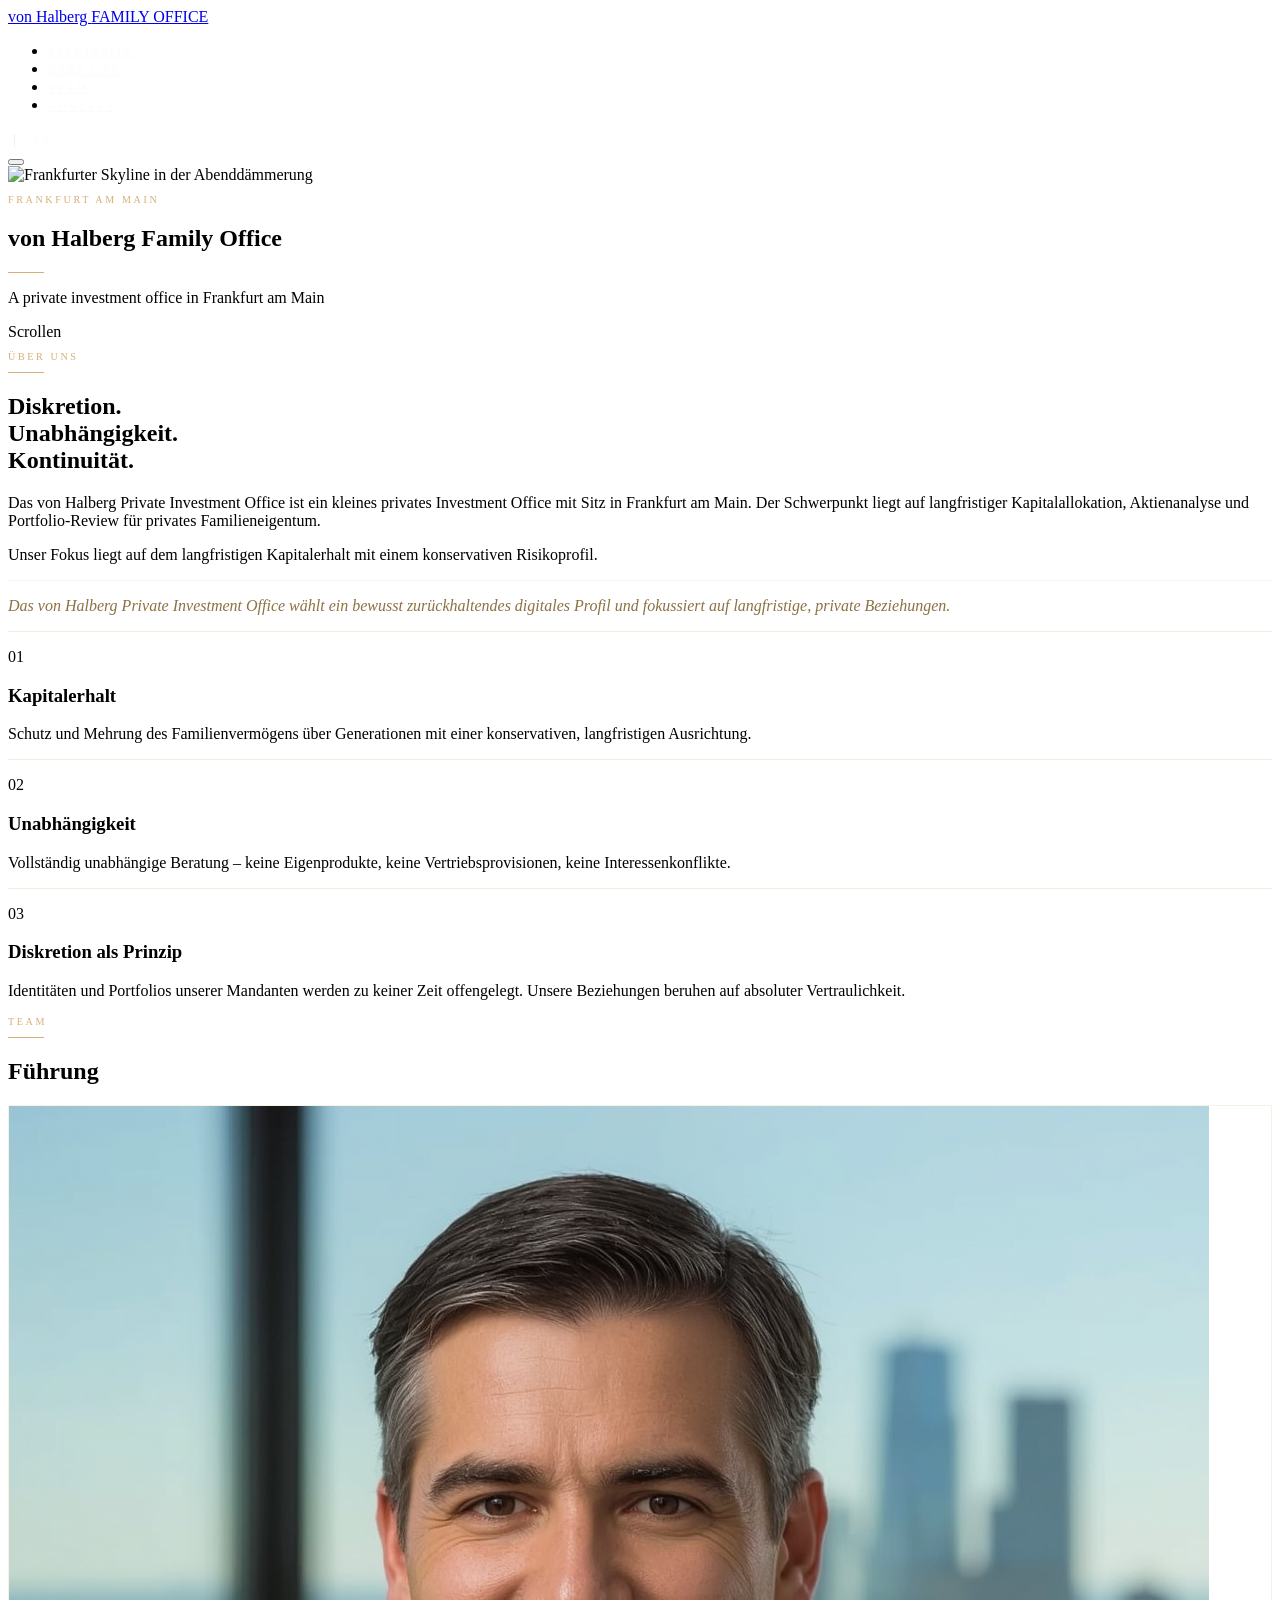
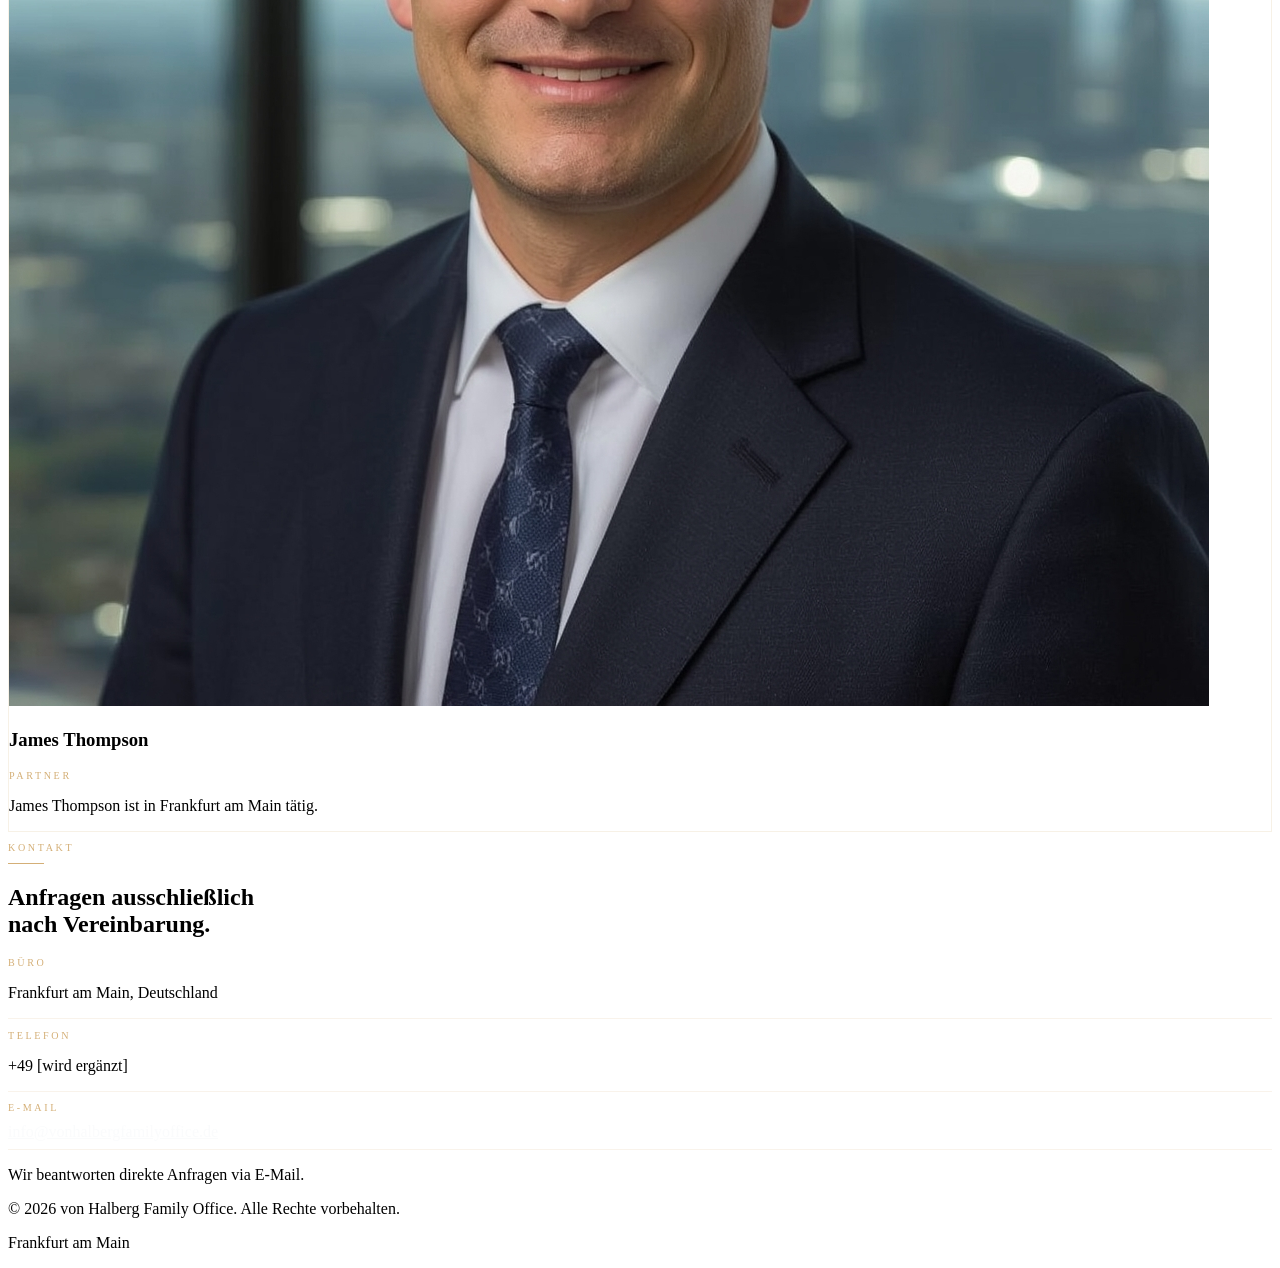
==== index.html @ b44d9f07 "Refine homepage messaging to a minimal presence style" ====
<!DOCTYPE html>
<html lang="de">
<head>
  <meta charset="UTF-8" />
  <meta name="viewport" content="width=device-width, initial-scale=1.0" />
  <title>von Halberg Family Office | Private Investment Office – Frankfurt am Main</title>
  <meta name="description" content="The von Halberg Private Investment Office is a small private investment office based in Frankfurt am Main." />
  <meta name="robots" content="index, follow" />
  <link rel="icon" type="image/png" sizes="300x300" href="favicon.png" />
  <link rel="icon" type="image/svg+xml" href="favicon.svg" />
  <link rel="shortcut icon" href="favicon.png" />
  <script src="https://cdn.tailwindcss.com"></script>
  <script>
    tailwind.config = {
      theme: {
        extend: {
          colors: {
            navy:        '#0A2533',
            'navy-mid':  '#0e3044',
            gold:        '#D4AF77',
            'gold-dim':  '#9a7d4a',
            'grey-bg':   '#F8F9FA',
            'grey-mid':  '#E9ECEF',
            'grey-text': '#6C757D',
          },
          fontFamily: {
            sans: ['Inter', 'system-ui', '-apple-system', 'BlinkMacSystemFont', '"Segoe UI"', 'sans-serif'],
          },
        }
      }
    }
  </script>
  <link rel="preconnect" href="https://fonts.googleapis.com" />
  <link rel="preconnect" href="https://fonts.gstatic.com" crossorigin />
  <link href="https://fonts.googleapis.com/css2?family=Inter:wght@300;400;500;600&display=swap" rel="stylesheet" />

  <style>
    html { scroll-behavior: smooth; }
    *, *::before, *::after { box-sizing: border-box; }
    body { -webkit-font-smoothing: antialiased; -moz-osx-font-smoothing: grayscale; }

    /* ── Navbar ────────────────────────────────────── */
    #navbar {
      transition: background 0.45s ease, box-shadow 0.45s ease;
      will-change: background;
    }
    #navbar.is-scrolled {
      background: rgba(10, 37, 51, 0.90) !important;
      backdrop-filter: blur(14px);
      -webkit-backdrop-filter: blur(14px);
      box-shadow: 0 1px 0 rgba(212, 175, 119, 0.14);
    }

    /* ── Nav links ─────────────────────────────────── */
    .nav-link {
      position: relative;
      color: rgba(248, 249, 250, 0.65);
      font-size: 0.69rem;
      letter-spacing: 0.2em;
      text-transform: uppercase;
      font-weight: 400;
      transition: color 0.25s;
    }
    .nav-link::after {
      content: '';
      position: absolute;
      left: 0; bottom: -4px;
      width: 0; height: 1px;
      background: #D4AF77;
      transition: width 0.3s ease;
    }
    .nav-link:hover        { color: #D4AF77; }
    .nav-link:hover::after { width: 100%; }

    /* ── Language toggle ───────────────────────────── */
    #lang-btn {
      font-size: 0.63rem;
      letter-spacing: 0.22em;
      text-transform: uppercase;
      color: rgba(248, 249, 250, 0.40);
      font-weight: 400;
      border-left: 1px solid rgba(212, 175, 119, 0.20);
      padding-left: 1.1rem;
      margin-left: 0.4rem;
      background: none;
      border-top: none;
      border-right: none;
      border-bottom: none;
      cursor: pointer;
      transition: color 0.25s;
    }
    #lang-btn:hover { color: #D4AF77; }

    /* ── Hero overlay ──────────────────────────────── */
    .hero-overlay {
      background: linear-gradient(
        to bottom,
        rgba(10, 37, 51, 0.68)  0%,
        rgba(10, 37, 51, 0.50) 45%,
        rgba(10, 37, 51, 0.82) 100%
      );
    }

    /* ── Gold rule ─────────────────────────────────── */
    .g-rule {
      width: 36px;
      height: 1px;
      background: #D4AF77;
    }

    /* ── Section eyebrow ───────────────────────────── */
    .eyebrow {
      font-size: 0.63rem;
      letter-spacing: 0.26em;
      text-transform: uppercase;
      color: #D4AF77;
      font-weight: 500;
    }

    /* ── Pillar cards ──────────────────────────────── */
    .pillar {
      border-top: 1px solid rgba(212, 175, 119, 0.25);
      transition: border-color 0.3s;
    }
    .pillar:hover { border-color: rgba(212, 175, 119, 0.65); }

    /* ── Divider ───────────────────────────────────── */
    .g-divider {
      border: none;
      border-top: 1px solid rgba(212, 175, 119, 0.15);
    }

    /* ── Team card ─────────────────────────────────── */
    .team-card {
      border: 1px solid rgba(212, 175, 119, 0.18);
      transition: border-color 0.35s;
    }
    .team-card:hover { border-color: rgba(212, 175, 119, 0.45); }

    /* ── Contact links ─────────────────────────────── */
    .c-link {
      color: rgba(248, 249, 250, 0.65);
      transition: color 0.25s;
    }
    .c-link:hover { color: #D4AF77; }

    /* ── Mobile menu ───────────────────────────────── */
    #mob-menu {
      max-height: 0;
      overflow: hidden;
      opacity: 0;
      transition: max-height 0.35s ease, opacity 0.35s ease;
    }
    #mob-menu.is-open {
      max-height: 320px;
      opacity: 1;
    }

    /* ── Scroll fade-in ────────────────────────────── */
    .reveal {
      opacity: 0;
      transform: translateY(20px);
      transition: opacity 0.7s ease, transform 0.7s ease;
    }
    .reveal.visible {
      opacity: 1;
      transform: translateY(0);
    }
    .reveal-d1 { transition-delay: 0.10s; }
    .reveal-d2 { transition-delay: 0.22s; }
    .reveal-d3 { transition-delay: 0.34s; }
  </style>
</head>

<body class="bg-grey-bg text-navy font-sans">

  <!-- ══════════════════════════════════════════════════════
       STICKY NAVBAR
  ═══════════════════════════════════════════════════════ -->
  <nav id="navbar" class="fixed inset-x-0 top-0 z-50 bg-transparent">
    <div class="max-w-6xl mx-auto px-6 lg:px-10">
      <div class="flex items-center justify-between h-16 lg:h-[4.5rem]">

        <!-- Wordmark -->
        <a href="#home" class="group flex flex-col leading-none select-none">
          <span class="text-white font-light tracking-[0.2em] text-[0.9rem] lg:text-[1rem] transition-opacity group-hover:opacity-75">
            von Halberg
          </span>
          <span class="text-gold font-light tracking-[0.26em] text-[0.58rem] mt-0.5 transition-opacity group-hover:opacity-75">
            FAMILY OFFICE
          </span>
        </a>

        <!-- Desktop links + lang toggle -->
        <div class="hidden md:flex items-center gap-9">
          <ul class="flex items-center gap-9">
            <li><a href="#home"    class="nav-link" data-i18n="nav.home">Startseite</a></li>
            <li><a href="#about"   class="nav-link" data-i18n="nav.about">Über uns</a></li>
            <li><a href="#team"    class="nav-link" data-i18n="nav.team">Team</a></li>
            <li><a href="#contact" class="nav-link" data-i18n="nav.contact">Kontakt</a></li>
          </ul>
          <button id="lang-btn" aria-label="Switch language">EN</button>
        </div>

        <!-- Hamburger -->
        <button id="mob-toggle" aria-label="Menü öffnen"
          class="md:hidden p-2 flex flex-col gap-[5px] group">
          <span id="hb1" class="block w-[18px] h-px bg-white/70 transition-all group-hover:bg-gold"></span>
          <span id="hb2" class="block w-[18px] h-px bg-white/70 transition-all group-hover:bg-gold"></span>
          <span id="hb3" class="block w-[12px] h-px bg-white/70 transition-all group-hover:bg-gold"></span>
        </button>

      </div>
    </div>

    <!-- Mobile dropdown -->
    <div id="mob-menu" class="md:hidden bg-navy border-t border-white/5">
      <ul class="px-6 py-5 space-y-5">
        <li><a href="#home"    class="nav-link block" data-i18n="nav.home"    onclick="closeMob()">Startseite</a></li>
        <li><a href="#about"   class="nav-link block" data-i18n="nav.about"   onclick="closeMob()">Über uns</a></li>
        <li><a href="#team"    class="nav-link block" data-i18n="nav.team"    onclick="closeMob()">Team</a></li>
        <li><a href="#contact" class="nav-link block" data-i18n="nav.contact" onclick="closeMob()">Kontakt</a></li>
      </ul>
      <div class="px-6 pb-5 border-t border-white/5 pt-4">
        <button id="lang-btn-mob" class="text-white/35 text-[0.63rem] tracking-[0.22em] uppercase bg-none border-none cursor-pointer hover:text-gold transition-colors">EN</button>
      </div>
    </div>
  </nav>


  <!-- ══════════════════════════════════════════════════════
       HERO
  ═══════════════════════════════════════════════════════ -->
  <section id="home" class="relative min-h-screen flex flex-col justify-end pb-24 lg:pb-36 overflow-hidden">

    <!-- Frankfurt skyline at dusk -->
    <div class="absolute inset-0 bg-navy">
      <img
        src="https://images.unsplash.com/photo-1534430480872-3498386e7856?auto=format&fit=crop&w=1920&q=80"
        data-i18n-alt="alt.hero"
        alt="Frankfurter Skyline in der Abenddämmerung"
        class="w-full h-full object-cover opacity-[0.42]"
        loading="eager"
        decoding="async"
      />
    </div>
    <div class="absolute inset-0 hero-overlay"></div>

    <!-- Content -->
    <div class="relative z-10 max-w-6xl mx-auto px-6 lg:px-10 w-full">
      <div class="reveal max-w-xl">

        <p class="eyebrow mb-7">Frankfurt am Main</p>

        <h1 class="font-light leading-[1.15] mb-7 text-white">
          <span class="block text-[2.2rem] sm:text-[2.8rem] lg:text-[3.4rem] tracking-[0.04em]">von Halberg</span>
          <span class="block text-[2.2rem] sm:text-[2.8rem] lg:text-[3.4rem] tracking-[0.04em] text-gold">Family Office</span>
        </h1>

        <div class="g-rule mb-7"></div>

        <p class="text-white/65 font-light text-[0.9rem] sm:text-base tracking-wide leading-relaxed mb-12 max-w-sm"
           data-i18n="hero.tagline">
          A private investment office in Frankfurt am Main
        </p>

      </div>
    </div>

    <!-- Scroll indicator -->
    <div class="absolute bottom-8 left-1/2 -translate-x-1/2 z-10 flex flex-col items-center gap-2 opacity-30 pointer-events-none">
      <span class="text-white text-[0.55rem] tracking-[0.28em] uppercase"
            data-i18n="hero.scroll">Scrollen</span>
      <div class="w-px h-8 bg-white/50"></div>
    </div>

  </section>


  <!-- ══════════════════════════════════════════════════════
       ABOUT
  ═══════════════════════════════════════════════════════ -->
  <section id="about" class="bg-grey-bg py-24 lg:py-36">
    <div class="max-w-6xl mx-auto px-6 lg:px-10">

      <!-- Heading row -->
      <div class="grid lg:grid-cols-12 gap-12 lg:gap-20 items-start mb-20 lg:mb-28">

        <div class="lg:col-span-4 reveal">
          <p class="eyebrow mb-5" data-i18n="about.eyebrow">Über uns</p>
          <div class="g-rule mb-6"></div>
          <h2 class="text-navy font-light text-[1.6rem] lg:text-[2rem] leading-snug tracking-wide"
              data-i18n-html="about.headline">
            Diskretion.<br />Unabhängigkeit.<br />Kontinuität.
          </h2>
        </div>

        <div class="lg:col-span-8 reveal space-y-6 reveal-d1">

          <p class="text-navy/70 font-light text-[0.975rem] lg:text-[1.05rem] leading-[1.85]"
             data-i18n="about.p1">
            Das von Halberg Private Investment Office ist ein kleines privates Investment Office mit Sitz in Frankfurt am Main. Der Schwerpunkt liegt auf langfristiger Kapitalallokation, Aktienanalyse und Portfolio-Review für privates Familieneigentum.
          </p>

          <p class="text-navy/70 font-light text-[0.975rem] lg:text-[1.05rem] leading-[1.85]"
             data-i18n="about.p2">
            Unser Fokus liegt auf dem langfristigen Kapitalerhalt mit einem konservativen Risikoprofil.
          </p>

          <hr class="g-divider" />

          <p class="text-navy/70 font-light text-[0.975rem] lg:text-[1.05rem] leading-[1.85]">
            <em data-i18n="about.p3.italic"
                style="color:#8c7143; font-style: italic; font-weight: 300;">Das von Halberg Private Investment Office wählt ein bewusst zurückhaltendes digitales Profil und fokussiert auf langfristige, private Beziehungen.</em><span class="text-navy/70" data-i18n="about.p3.rest"></span>
          </p>

        </div>
      </div>

      <!-- Pillar grid -->
      <div class="grid sm:grid-cols-3 divide-y sm:divide-y-0 sm:divide-x divide-grey-mid border border-grey-mid rounded overflow-hidden">

        <div class="pillar bg-white px-8 py-10 reveal">
          <p class="text-gold text-[0.58rem] tracking-[0.28em] uppercase mb-3">01</p>
          <h3 class="text-navy font-light text-[1.05rem] tracking-wide mb-3"
              data-i18n="about.pillar1.title">Kapitalerhalt</h3>
          <p class="text-grey-text font-light text-[0.85rem] leading-relaxed"
             data-i18n="about.pillar1.body">
            Schutz und Mehrung des Familienvermögens über Generationen mit einer konservativen, langfristigen Ausrichtung.
          </p>
        </div>

        <div class="pillar bg-white px-8 py-10 reveal reveal-d1">
          <p class="text-gold text-[0.58rem] tracking-[0.28em] uppercase mb-3">02</p>
          <h3 class="text-navy font-light text-[1.05rem] tracking-wide mb-3"
              data-i18n="about.pillar2.title">Unabhängigkeit</h3>
          <p class="text-grey-text font-light text-[0.85rem] leading-relaxed"
             data-i18n="about.pillar2.body">
            Vollständig unabhängige Beratung – keine Eigenprodukte, keine Vertriebsprovisionen, keine Interessenkonflikte.
          </p>
        </div>

        <div class="pillar bg-white px-8 py-10 reveal reveal-d2">
          <p class="text-gold text-[0.58rem] tracking-[0.28em] uppercase mb-3">03</p>
          <h3 class="text-navy font-light text-[1.05rem] tracking-wide mb-3"
              data-i18n="about.pillar3.title">Diskretion als Prinzip</h3>
          <p class="text-grey-text font-light text-[0.85rem] leading-relaxed"
             data-i18n="about.pillar3.body">
            Identitäten und Portfolios unserer Mandanten werden zu keiner Zeit offengelegt. Unsere Beziehungen beruhen auf absoluter Vertraulichkeit.
          </p>
        </div>

      </div>

    </div>
  </section>


  <!-- ══════════════════════════════════════════════════════
       TEAM
  ═══════════════════════════════════════════════════════ -->
  <section id="team" class="bg-navy py-24 lg:py-36">
    <div class="max-w-6xl mx-auto px-6 lg:px-10">

      <div class="mb-14 reveal">
        <p class="eyebrow mb-5" data-i18n="team.eyebrow">Team</p>
        <div class="g-rule mb-6"></div>
        <h2 class="text-white font-light text-[1.6rem] lg:text-[2rem] tracking-wide leading-snug"
            data-i18n="team.heading">
          Führung
        </h2>
      </div>

      <!-- Card -->
      <div class="reveal reveal-d1 max-w-2xl">
        <div class="team-card rounded p-8 lg:p-10 relative overflow-hidden">

          <!-- Subtle accent -->
          <div class="absolute -top-8 -right-8 w-36 h-36 rounded-full bg-gold/[0.04] pointer-events-none"></div>

          <div class="flex items-start gap-6">

            <!-- Headshot -->
            <div class="flex-shrink-0 w-[4.5rem] h-[4.5rem] rounded-full overflow-hidden border border-gold/30 hover:border-gold/60 transition-colors duration-300">
              <img src="james-thompson.jpg"
                   data-i18n-alt="alt.jt"
                   alt="James Thompson"
                   class="w-full h-full object-cover object-top" />
            </div>

            <div>
              <h3 class="text-white font-light text-[1.15rem] tracking-wide mb-1">James Thompson</h3>
              <p class="eyebrow mb-5" data-i18n="team.jt.title">Partner</p>
              <p class="text-white/55 font-light text-[0.875rem] leading-relaxed max-w-md"
                 data-i18n="team.jt.bio">
                James Thompson ist in Frankfurt am Main tätig.
              </p>
            </div>

          </div>

        </div>
      </div>

    </div>
  </section>


  <!-- ══════════════════════════════════════════════════════
       CONTACT
  ═══════════════════════════════════════════════════════ -->
  <section id="contact" class="bg-grey-bg py-24 lg:py-36">
    <div class="max-w-6xl mx-auto px-6 lg:px-10">

      <div class="grid lg:grid-cols-12 gap-12 lg:gap-20 items-start">

        <!-- Left -->
        <div class="lg:col-span-4 reveal">
          <p class="eyebrow mb-5" data-i18n="contact.eyebrow">Kontakt</p>
          <div class="g-rule mb-6"></div>
          <h2 class="text-navy font-light text-[1.6rem] lg:text-[2rem] tracking-wide leading-snug max-w-[16rem]"
              data-i18n-html="contact.heading">
            Anfragen ausschließlich<br />nach Vereinbarung.
          </h2>
        </div>

        <!-- Right -->
        <div class="lg:col-span-8 reveal reveal-d1 space-y-9">

          <div>
            <p class="eyebrow mb-2" data-i18n="contact.office.label">Büro</p>
            <p class="text-navy font-light text-[0.95rem]"
               data-i18n="contact.office.value">Frankfurt am Main, Deutschland</p>
          </div>

          <hr class="g-divider" />

          <div>
            <p class="eyebrow mb-2" data-i18n="contact.tel.label">Telefon</p>
            <p class="text-navy/40 font-light text-[0.95rem] italic"
               data-i18n="contact.tel.value">+49 [wird ergänzt]</p>
          </div>

          <hr class="g-divider" />

          <div>
            <p class="eyebrow mb-2" data-i18n="contact.email.label">E-Mail</p>
            <a href="mailto:info@vonhalbergfamilyoffice.de"
               class="c-link font-light text-[0.95rem] inline-block text-white/70">
              info@vonhalbergfamilyoffice.de
            </a>
          </div>

          <hr class="g-divider" />

          <p class="text-grey-text font-light text-[0.85rem] leading-relaxed max-w-md"
             data-i18n="contact.disclaimer">
            Wir beantworten direkte Anfragen via E-Mail.
          </p>

        </div>
      </div>

    </div>
  </section>


  <!-- ══════════════════════════════════════════════════════
       FOOTER
  ═══════════════════════════════════════════════════════ -->
  <footer class="bg-navy border-t border-white/[0.06] py-8">
    <div class="max-w-6xl mx-auto px-6 lg:px-10 flex flex-col sm:flex-row items-center justify-between gap-3">

      <p class="text-white/25 font-light text-[0.7rem] tracking-widest"
         data-i18n="footer.copy">
        &copy; 2026 von Halberg Family Office. Alle Rechte vorbehalten.
      </p>

      <p class="text-gold/25 font-light text-[0.58rem] tracking-[0.22em] uppercase"
         data-i18n="footer.est">
        Frankfurt am Main
      </p>

    </div>
  </footer>


  <!-- ══════════════════════════════════════════════════════
       SCRIPTS
  ═══════════════════════════════════════════════════════ -->
  <script>
    // ─────────────────────────────────────────────────────
    // i18n strings
    // ─────────────────────────────────────────────────────
    const strings = {
      de: {
        'nav.home':            'Startseite',
        'nav.about':           'Über uns',
        'nav.team':            'Team',
        'nav.contact':         'Kontakt',
        'hero.tagline':        'Das von Halberg Private Investment Office ist ein kleines privates Investment Office mit Sitz in Frankfurt am Main.',
        'hero.aum.label':      ' ',
        'hero.aum.value':      ' ',
        'hero.scroll':         'Scrollen',
        'about.eyebrow':       'Über uns',
        'about.headline':      'Diskretion.<br />Unabhängigkeit.<br />Kontinuität.',
        'about.p1':            'Das von Halberg Private Investment Office ist ein kleines privates Investment Office mit Sitz in Frankfurt am Main. Der Schwerpunkt liegt auf langfristiger Kapitalallokation, Aktienanalyse und Portfolio-Review für privates Familieneigentum.',
        'about.p2':            'Unser Fokus liegt auf dem langfristigen Kapitalerhalt mit einem konservativen Risikoprofil.',
        'about.p3.italic':     'Das von Halberg Private Investment Office wählt ein bewusst zurückhaltendes digitales Profil und fokussiert auf langfristige, private Beziehungen.',
        'about.p3.rest':       '',
        'about.pillar1.title': 'Kapitalerhalt',
        'about.pillar1.body':  'Schutz und Mehrung des Familienvermögens über Generationen mit einer konservativen, langfristigen Ausrichtung.',
        'about.pillar2.title': 'Unabhängigkeit',
        'about.pillar2.body':  'Vollständig unabhängige Beratung – keine Eigenprodukte, keine Vertriebsprovisionen, keine Interessenkonflikte.',
        'about.pillar3.title': 'Diskretion als Prinzip',
        'about.pillar3.body':  'Identitäten und Portfolios unserer Mandanten werden zu keiner Zeit offengelegt. Unsere Beziehungen beruhen auf absoluter Vertraulichkeit.',
        'team.eyebrow':        'Team',
        'team.heading':        'Führung',
        'team.jt.title':       'Partner',
        'team.jt.bio':         'James Thompson ist in Frankfurt am Main tätig.',
        'contact.eyebrow':     'Kontakt',
        'contact.heading':     'Anfragen ausschließlich<br />nach Vereinbarung.',
        'contact.office.label':'Büro',
        'contact.office.value':'Frankfurt am Main, Deutschland',
        'contact.tel.label':   'Telefon',
        'contact.tel.value':   '+49 [wird ergänzt]',
        'contact.email.label': 'E-Mail',
        'contact.disclaimer':  'Wir beantworten direkte Anfragen via E-Mail.',
        'footer.copy':         '© 2026 von Halberg Family Office. Alle Rechte vorbehalten.',
        'footer.est':          'Frankfurt am Main',
        'alt.hero':            'Frankfurter Skyline in der Abenddämmerung',
        'alt.jt':              'James Thompson',
      },
      en: {
        'nav.home':            'Home',
        'nav.about':           'About',
        'nav.team':            'Team',
        'nav.contact':         'Contact',
        'hero.tagline':        'The von Halberg Private Investment Office is a small private investment office based in Frankfurt am Main.',
        'hero.aum.label':      ' ',
        'hero.aum.value':      ' ',
        'hero.scroll':         'Scroll',
        'about.eyebrow':       'About',
        'about.headline':      'Discretion.<br />Independence.<br />Continuity.',
        'about.p1':            'The von Halberg Private Investment Office is a small private investment office based in Frankfurt am Main. The office focuses on long term capital allocation, listed equity research and portfolio review for private family capital.',
        'about.p2':            'Our focus is long-term capital preservation with a conservative risk profile.',
        'about.p3.italic':     'The von Halberg Private Investment Office keeps a restrained digital profile and focuses on long-term, private relationships.',
        'about.p3.rest':       '',
        'about.pillar1.title': 'Capital Preservation',
        'about.pillar1.body':  'Protecting and growing wealth across generations with a conservative, long-term orientation.',
        'about.pillar2.title': 'Independence',
        'about.pillar2.body':  'Fully independent advisory — no proprietary products, no placement fees, no conflicts of interest.',
        'about.pillar3.title': 'Privacy by Design',
        'about.pillar3.body':  'Client identities and holdings are never disclosed. Relationships built on absolute confidentiality.',
        'team.eyebrow':        'Team',
        'team.heading':        'Leadership',
        'team.jt.title':       'Partner',
        'team.jt.bio':         'James Thompson is based in Frankfurt am Main.',
        'contact.eyebrow':     'Contact',
        'contact.heading':     'Enquiries by<br />appointment only.',
        'contact.office.label':'Office',
        'contact.office.value':'Frankfurt am Main, Germany',
        'contact.tel.label':   'Telephone',
        'contact.tel.value':   '+49 [placeholder – will be added later]',
        'contact.email.label': 'Electronic Mail',
        'contact.disclaimer':  'We respond to direct enquiries by email.',
        'footer.copy':         '© 2026 von Halberg Family Office. All rights reserved.',
        'footer.est':          'Frankfurt am Main',
        'alt.hero':            'Frankfurt am Main skyline at dusk',
        'alt.jt':              'James Thompson',
      }
    };

    // ─────────────────────────────────────────────────────
    // Language state & apply function
    // ─────────────────────────────────────────────────────
    let currentLang = 'de';

    function applyLang(lang) {
      const s = strings[lang];

      // textContent elements
      document.querySelectorAll('[data-i18n]').forEach(el => {
        const key = el.getAttribute('data-i18n');
        if (s[key] !== undefined) el.textContent = s[key];
      });

      // innerHTML elements (for <br /> etc.)
      document.querySelectorAll('[data-i18n-html]').forEach(el => {
        const key = el.getAttribute('data-i18n-html');
        if (s[key] !== undefined) el.innerHTML = s[key];
      });

      // alt attributes
      document.querySelectorAll('[data-i18n-alt]').forEach(el => {
        const key = el.getAttribute('data-i18n-alt');
        if (s[key] !== undefined) el.setAttribute('alt', s[key]);
      });

      // Update html lang attr
      document.documentElement.lang = lang;

      // Update page title & meta description
      if (lang === 'de') {
        document.title = 'von Halberg Family Office | Private Investment Office – Frankfurt am Main';
        document.querySelector('meta[name="description"]').setAttribute('content', 'Das von Halberg Private Investment Office ist ein kleines privates Investment Office mit Sitz in Frankfurt am Main.');
      } else {
        document.title = 'von Halberg Family Office | Private Investment Office – Frankfurt am Main';
        document.querySelector('meta[name="description"]').setAttribute('content', 'The von Halberg Private Investment Office is a small private investment office based in Frankfurt am Main.');
      }

      // Update lang button labels (show the OTHER language)
      const btnLabel = lang === 'de' ? 'EN' : 'DE';
      document.getElementById('lang-btn').textContent     = btnLabel;
      document.getElementById('lang-btn-mob').textContent = btnLabel;

      currentLang = lang;
    }

    function toggleLang() {
      applyLang(currentLang === 'de' ? 'en' : 'de');
    }

    document.getElementById('lang-btn').addEventListener('click', toggleLang);
    document.getElementById('lang-btn-mob').addEventListener('click', () => { toggleLang(); closeMob(); });


    // ─────────────────────────────────────────────────────
    // Navbar scroll behaviour
    // ─────────────────────────────────────────────────────
    const navbar = document.getElementById('navbar');
    window.addEventListener('scroll', () => {
      navbar.classList.toggle('is-scrolled', window.scrollY > 36);
    }, { passive: true });


    // ─────────────────────────────────────────────────────
    // Mobile menu
    // ─────────────────────────────────────────────────────
    let mobOpen = false;
    const mobMenu   = document.getElementById('mob-menu');
    const mobToggle = document.getElementById('mob-toggle');
    const hb1 = document.getElementById('hb1');
    const hb3 = document.getElementById('hb3');

    mobToggle.addEventListener('click', () => {
      mobOpen = !mobOpen;
      mobMenu.classList.toggle('is-open', mobOpen);
      hb3.style.width  = mobOpen ? '18px' : '12px';
      hb1.style.opacity = mobOpen ? '0.4' : '0.7';
    });

    function closeMob() {
      mobOpen = false;
      mobMenu.classList.remove('is-open');
      hb3.style.width  = '12px';
      hb1.style.opacity = '0.7';
    }


    // ─────────────────────────────────────────────────────
    // Scroll reveal
    // ─────────────────────────────────────────────────────
    const revealEls = document.querySelectorAll('.reveal');
    const io = new IntersectionObserver((entries) => {
      entries.forEach(e => {
        if (e.isIntersecting) {
          e.target.classList.add('visible');
          io.unobserve(e.target);
        }
      });
    }, { threshold: 0.10, rootMargin: '0px 0px -36px 0px' });
    revealEls.forEach(el => io.observe(el));

    // Trigger hero immediately on load
    window.addEventListener('DOMContentLoaded', () => {
      setTimeout(() => {
        document.querySelectorAll('#home .reveal').forEach(el => el.classList.add('visible'));
      }, 180);
    });
  </script>

</body>
</html>
<!-- Ready to upload to vonhalbergfamilyoffice.de -->
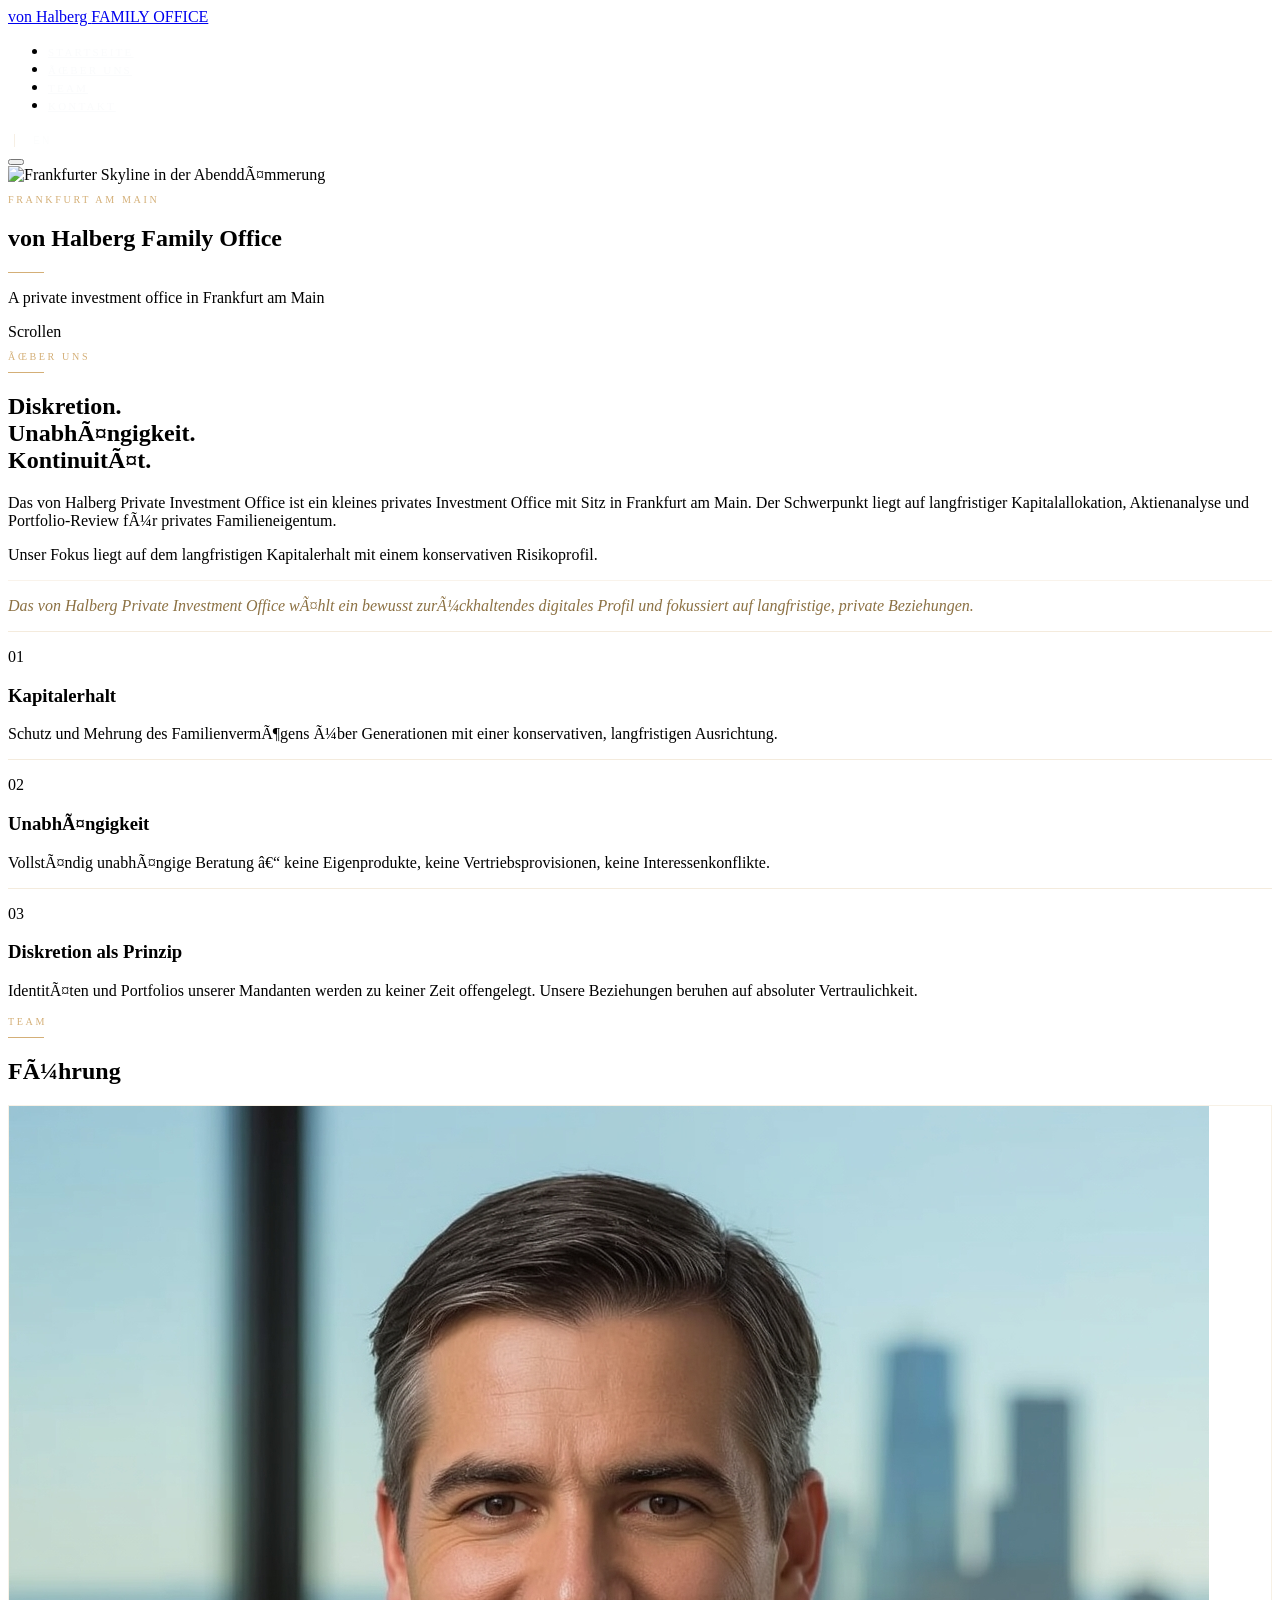
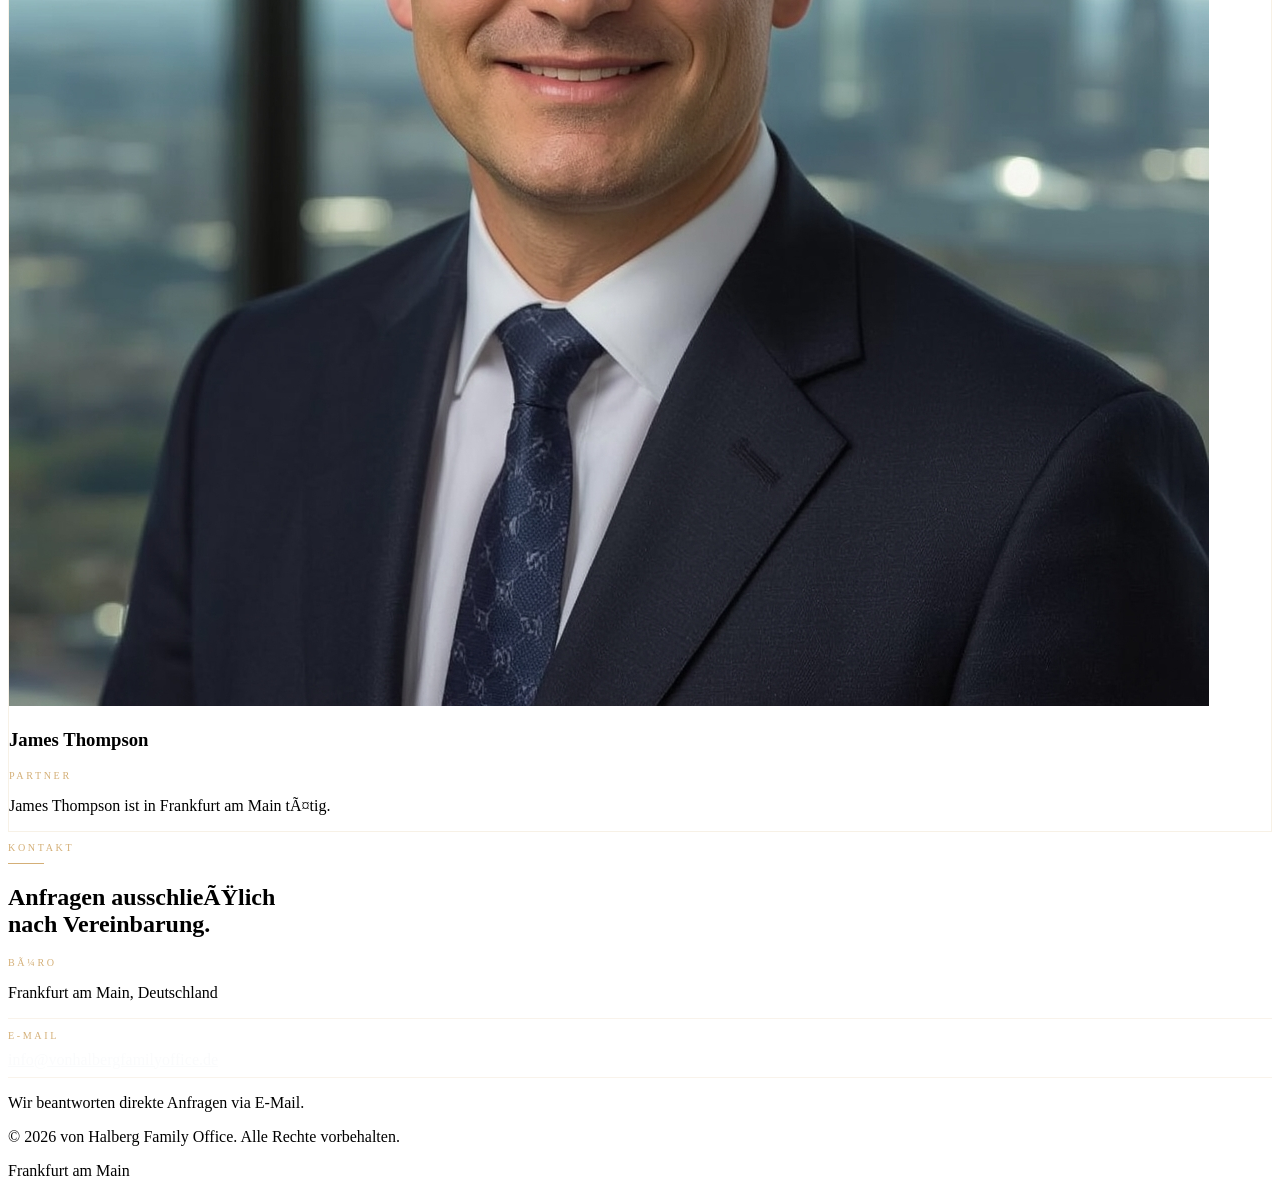
==== commit 18578364: "Remove telephone contact field from homepage" ====
--- a/index.html
+++ b/index.html
@@ -1,9 +1,9 @@
-<!DOCTYPE html>
+﻿<!DOCTYPE html>
 <html lang="de">
 <head>
   <meta charset="UTF-8" />
   <meta name="viewport" content="width=device-width, initial-scale=1.0" />
-  <title>von Halberg Family Office | Private Investment Office – Frankfurt am Main</title>
+  <title>von Halberg Family Office | Private Investment Office â€“ Frankfurt am Main</title>
   <meta name="description" content="The von Halberg Private Investment Office is a small private investment office based in Frankfurt am Main." />
   <meta name="robots" content="index, follow" />
   <link rel="icon" type="image/png" sizes="300x300" href="favicon.png" />
@@ -39,7 +39,7 @@
     *, *::before, *::after { box-sizing: border-box; }
     body { -webkit-font-smoothing: antialiased; -moz-osx-font-smoothing: grayscale; }
 
-    /* ── Navbar ────────────────────────────────────── */
+    /* â”€â”€ Navbar â”€â”€â”€â”€â”€â”€â”€â”€â”€â”€â”€â”€â”€â”€â”€â”€â”€â”€â”€â”€â”€â”€â”€â”€â”€â”€â”€â”€â”€â”€â”€â”€â”€â”€â”€â”€â”€â”€ */
     #navbar {
       transition: background 0.45s ease, box-shadow 0.45s ease;
       will-change: background;
@@ -51,7 +51,7 @@
       box-shadow: 0 1px 0 rgba(212, 175, 119, 0.14);
     }
 
-    /* ── Nav links ─────────────────────────────────── */
+    /* â”€â”€ Nav links â”€â”€â”€â”€â”€â”€â”€â”€â”€â”€â”€â”€â”€â”€â”€â”€â”€â”€â”€â”€â”€â”€â”€â”€â”€â”€â”€â”€â”€â”€â”€â”€â”€â”€â”€ */
     .nav-link {
       position: relative;
       color: rgba(248, 249, 250, 0.65);
@@ -72,7 +72,7 @@
     .nav-link:hover        { color: #D4AF77; }
     .nav-link:hover::after { width: 100%; }
 
-    /* ── Language toggle ───────────────────────────── */
+    /* â”€â”€ Language toggle â”€â”€â”€â”€â”€â”€â”€â”€â”€â”€â”€â”€â”€â”€â”€â”€â”€â”€â”€â”€â”€â”€â”€â”€â”€â”€â”€â”€â”€ */
     #lang-btn {
       font-size: 0.63rem;
       letter-spacing: 0.22em;
@@ -91,7 +91,7 @@
     }
     #lang-btn:hover { color: #D4AF77; }
 
-    /* ── Hero overlay ──────────────────────────────── */
+    /* â”€â”€ Hero overlay â”€â”€â”€â”€â”€â”€â”€â”€â”€â”€â”€â”€â”€â”€â”€â”€â”€â”€â”€â”€â”€â”€â”€â”€â”€â”€â”€â”€â”€â”€â”€â”€ */
     .hero-overlay {
       background: linear-gradient(
         to bottom,
@@ -101,14 +101,14 @@
       );
     }
 
-    /* ── Gold rule ─────────────────────────────────── */
+    /* â”€â”€ Gold rule â”€â”€â”€â”€â”€â”€â”€â”€â”€â”€â”€â”€â”€â”€â”€â”€â”€â”€â”€â”€â”€â”€â”€â”€â”€â”€â”€â”€â”€â”€â”€â”€â”€â”€â”€ */
     .g-rule {
       width: 36px;
       height: 1px;
       background: #D4AF77;
     }
 
-    /* ── Section eyebrow ───────────────────────────── */
+    /* â”€â”€ Section eyebrow â”€â”€â”€â”€â”€â”€â”€â”€â”€â”€â”€â”€â”€â”€â”€â”€â”€â”€â”€â”€â”€â”€â”€â”€â”€â”€â”€â”€â”€ */
     .eyebrow {
       font-size: 0.63rem;
       letter-spacing: 0.26em;
@@ -117,34 +117,34 @@
       font-weight: 500;
     }
 
-    /* ── Pillar cards ──────────────────────────────── */
+    /* â”€â”€ Pillar cards â”€â”€â”€â”€â”€â”€â”€â”€â”€â”€â”€â”€â”€â”€â”€â”€â”€â”€â”€â”€â”€â”€â”€â”€â”€â”€â”€â”€â”€â”€â”€â”€ */
     .pillar {
       border-top: 1px solid rgba(212, 175, 119, 0.25);
       transition: border-color 0.3s;
     }
     .pillar:hover { border-color: rgba(212, 175, 119, 0.65); }
 
-    /* ── Divider ───────────────────────────────────── */
+    /* â”€â”€ Divider â”€â”€â”€â”€â”€â”€â”€â”€â”€â”€â”€â”€â”€â”€â”€â”€â”€â”€â”€â”€â”€â”€â”€â”€â”€â”€â”€â”€â”€â”€â”€â”€â”€â”€â”€â”€â”€ */
     .g-divider {
       border: none;
       border-top: 1px solid rgba(212, 175, 119, 0.15);
     }
 
-    /* ── Team card ─────────────────────────────────── */
+    /* â”€â”€ Team card â”€â”€â”€â”€â”€â”€â”€â”€â”€â”€â”€â”€â”€â”€â”€â”€â”€â”€â”€â”€â”€â”€â”€â”€â”€â”€â”€â”€â”€â”€â”€â”€â”€â”€â”€ */
     .team-card {
       border: 1px solid rgba(212, 175, 119, 0.18);
       transition: border-color 0.35s;
     }
     .team-card:hover { border-color: rgba(212, 175, 119, 0.45); }
 
-    /* ── Contact links ─────────────────────────────── */
+    /* â”€â”€ Contact links â”€â”€â”€â”€â”€â”€â”€â”€â”€â”€â”€â”€â”€â”€â”€â”€â”€â”€â”€â”€â”€â”€â”€â”€â”€â”€â”€â”€â”€â”€â”€ */
     .c-link {
       color: rgba(248, 249, 250, 0.65);
       transition: color 0.25s;
     }
     .c-link:hover { color: #D4AF77; }
 
-    /* ── Mobile menu ───────────────────────────────── */
+    /* â”€â”€ Mobile menu â”€â”€â”€â”€â”€â”€â”€â”€â”€â”€â”€â”€â”€â”€â”€â”€â”€â”€â”€â”€â”€â”€â”€â”€â”€â”€â”€â”€â”€â”€â”€â”€â”€ */
     #mob-menu {
       max-height: 0;
       overflow: hidden;
@@ -156,7 +156,7 @@
       opacity: 1;
     }
 
-    /* ── Scroll fade-in ────────────────────────────── */
+    /* â”€â”€ Scroll fade-in â”€â”€â”€â”€â”€â”€â”€â”€â”€â”€â”€â”€â”€â”€â”€â”€â”€â”€â”€â”€â”€â”€â”€â”€â”€â”€â”€â”€â”€â”€ */
     .reveal {
       opacity: 0;
       transform: translateY(20px);
@@ -174,9 +174,9 @@
 
 <body class="bg-grey-bg text-navy font-sans">
 
-  <!-- ══════════════════════════════════════════════════════
+  <!-- â•â•â•â•â•â•â•â•â•â•â•â•â•â•â•â•â•â•â•â•â•â•â•â•â•â•â•â•â•â•â•â•â•â•â•â•â•â•â•â•â•â•â•â•â•â•â•â•â•â•â•â•â•â•
        STICKY NAVBAR
-  ═══════════════════════════════════════════════════════ -->
+  â•â•â•â•â•â•â•â•â•â•â•â•â•â•â•â•â•â•â•â•â•â•â•â•â•â•â•â•â•â•â•â•â•â•â•â•â•â•â•â•â•â•â•â•â•â•â•â•â•â•â•â•â•â•â• -->
   <nav id="navbar" class="fixed inset-x-0 top-0 z-50 bg-transparent">
     <div class="max-w-6xl mx-auto px-6 lg:px-10">
       <div class="flex items-center justify-between h-16 lg:h-[4.5rem]">
@@ -195,7 +195,7 @@
         <div class="hidden md:flex items-center gap-9">
           <ul class="flex items-center gap-9">
             <li><a href="#home"    class="nav-link" data-i18n="nav.home">Startseite</a></li>
-            <li><a href="#about"   class="nav-link" data-i18n="nav.about">Über uns</a></li>
+            <li><a href="#about"   class="nav-link" data-i18n="nav.about">Ãœber uns</a></li>
             <li><a href="#team"    class="nav-link" data-i18n="nav.team">Team</a></li>
             <li><a href="#contact" class="nav-link" data-i18n="nav.contact">Kontakt</a></li>
           </ul>
@@ -203,7 +203,7 @@
         </div>
 
         <!-- Hamburger -->
-        <button id="mob-toggle" aria-label="Menü öffnen"
+        <button id="mob-toggle" aria-label="MenÃ¼ Ã¶ffnen"
           class="md:hidden p-2 flex flex-col gap-[5px] group">
           <span id="hb1" class="block w-[18px] h-px bg-white/70 transition-all group-hover:bg-gold"></span>
           <span id="hb2" class="block w-[18px] h-px bg-white/70 transition-all group-hover:bg-gold"></span>
@@ -217,7 +217,7 @@
     <div id="mob-menu" class="md:hidden bg-navy border-t border-white/5">
       <ul class="px-6 py-5 space-y-5">
         <li><a href="#home"    class="nav-link block" data-i18n="nav.home"    onclick="closeMob()">Startseite</a></li>
-        <li><a href="#about"   class="nav-link block" data-i18n="nav.about"   onclick="closeMob()">Über uns</a></li>
+        <li><a href="#about"   class="nav-link block" data-i18n="nav.about"   onclick="closeMob()">Ãœber uns</a></li>
         <li><a href="#team"    class="nav-link block" data-i18n="nav.team"    onclick="closeMob()">Team</a></li>
         <li><a href="#contact" class="nav-link block" data-i18n="nav.contact" onclick="closeMob()">Kontakt</a></li>
       </ul>
@@ -228,9 +228,9 @@
   </nav>
 
 
-  <!-- ══════════════════════════════════════════════════════
+  <!-- â•â•â•â•â•â•â•â•â•â•â•â•â•â•â•â•â•â•â•â•â•â•â•â•â•â•â•â•â•â•â•â•â•â•â•â•â•â•â•â•â•â•â•â•â•â•â•â•â•â•â•â•â•â•
        HERO
-  ═══════════════════════════════════════════════════════ -->
+  â•â•â•â•â•â•â•â•â•â•â•â•â•â•â•â•â•â•â•â•â•â•â•â•â•â•â•â•â•â•â•â•â•â•â•â•â•â•â•â•â•â•â•â•â•â•â•â•â•â•â•â•â•â•â• -->
   <section id="home" class="relative min-h-screen flex flex-col justify-end pb-24 lg:pb-36 overflow-hidden">
 
     <!-- Frankfurt skyline at dusk -->
@@ -238,7 +238,7 @@
       <img
         src="https://images.unsplash.com/photo-1534430480872-3498386e7856?auto=format&fit=crop&w=1920&q=80"
         data-i18n-alt="alt.hero"
-        alt="Frankfurter Skyline in der Abenddämmerung"
+        alt="Frankfurter Skyline in der AbenddÃ¤mmerung"
         class="w-full h-full object-cover opacity-[0.42]"
         loading="eager"
         decoding="async"
@@ -277,9 +277,9 @@
   </section>
 
 
-  <!-- ══════════════════════════════════════════════════════
+  <!-- â•â•â•â•â•â•â•â•â•â•â•â•â•â•â•â•â•â•â•â•â•â•â•â•â•â•â•â•â•â•â•â•â•â•â•â•â•â•â•â•â•â•â•â•â•â•â•â•â•â•â•â•â•â•
        ABOUT
-  ═══════════════════════════════════════════════════════ -->
+  â•â•â•â•â•â•â•â•â•â•â•â•â•â•â•â•â•â•â•â•â•â•â•â•â•â•â•â•â•â•â•â•â•â•â•â•â•â•â•â•â•â•â•â•â•â•â•â•â•â•â•â•â•â•â• -->
   <section id="about" class="bg-grey-bg py-24 lg:py-36">
     <div class="max-w-6xl mx-auto px-6 lg:px-10">
 
@@ -287,11 +287,11 @@
       <div class="grid lg:grid-cols-12 gap-12 lg:gap-20 items-start mb-20 lg:mb-28">
 
         <div class="lg:col-span-4 reveal">
-          <p class="eyebrow mb-5" data-i18n="about.eyebrow">Über uns</p>
+          <p class="eyebrow mb-5" data-i18n="about.eyebrow">Ãœber uns</p>
           <div class="g-rule mb-6"></div>
           <h2 class="text-navy font-light text-[1.6rem] lg:text-[2rem] leading-snug tracking-wide"
               data-i18n-html="about.headline">
-            Diskretion.<br />Unabhängigkeit.<br />Kontinuität.
+            Diskretion.<br />UnabhÃ¤ngigkeit.<br />KontinuitÃ¤t.
           </h2>
         </div>
 
@@ -299,7 +299,7 @@
 
           <p class="text-navy/70 font-light text-[0.975rem] lg:text-[1.05rem] leading-[1.85]"
              data-i18n="about.p1">
-            Das von Halberg Private Investment Office ist ein kleines privates Investment Office mit Sitz in Frankfurt am Main. Der Schwerpunkt liegt auf langfristiger Kapitalallokation, Aktienanalyse und Portfolio-Review für privates Familieneigentum.
+            Das von Halberg Private Investment Office ist ein kleines privates Investment Office mit Sitz in Frankfurt am Main. Der Schwerpunkt liegt auf langfristiger Kapitalallokation, Aktienanalyse und Portfolio-Review fÃ¼r privates Familieneigentum.
           </p>
 
           <p class="text-navy/70 font-light text-[0.975rem] lg:text-[1.05rem] leading-[1.85]"
@@ -311,7 +311,7 @@
 
           <p class="text-navy/70 font-light text-[0.975rem] lg:text-[1.05rem] leading-[1.85]">
             <em data-i18n="about.p3.italic"
-                style="color:#8c7143; font-style: italic; font-weight: 300;">Das von Halberg Private Investment Office wählt ein bewusst zurückhaltendes digitales Profil und fokussiert auf langfristige, private Beziehungen.</em><span class="text-navy/70" data-i18n="about.p3.rest"></span>
+                style="color:#8c7143; font-style: italic; font-weight: 300;">Das von Halberg Private Investment Office wÃ¤hlt ein bewusst zurÃ¼ckhaltendes digitales Profil und fokussiert auf langfristige, private Beziehungen.</em><span class="text-navy/70" data-i18n="about.p3.rest"></span>
           </p>
 
         </div>
@@ -326,17 +326,17 @@
               data-i18n="about.pillar1.title">Kapitalerhalt</h3>
           <p class="text-grey-text font-light text-[0.85rem] leading-relaxed"
              data-i18n="about.pillar1.body">
-            Schutz und Mehrung des Familienvermögens über Generationen mit einer konservativen, langfristigen Ausrichtung.
+            Schutz und Mehrung des FamilienvermÃ¶gens Ã¼ber Generationen mit einer konservativen, langfristigen Ausrichtung.
           </p>
         </div>
 
         <div class="pillar bg-white px-8 py-10 reveal reveal-d1">
           <p class="text-gold text-[0.58rem] tracking-[0.28em] uppercase mb-3">02</p>
           <h3 class="text-navy font-light text-[1.05rem] tracking-wide mb-3"
-              data-i18n="about.pillar2.title">Unabhängigkeit</h3>
+              data-i18n="about.pillar2.title">UnabhÃ¤ngigkeit</h3>
           <p class="text-grey-text font-light text-[0.85rem] leading-relaxed"
              data-i18n="about.pillar2.body">
-            Vollständig unabhängige Beratung – keine Eigenprodukte, keine Vertriebsprovisionen, keine Interessenkonflikte.
+            VollstÃ¤ndig unabhÃ¤ngige Beratung â€“ keine Eigenprodukte, keine Vertriebsprovisionen, keine Interessenkonflikte.
           </p>
         </div>
 
@@ -346,7 +346,7 @@
               data-i18n="about.pillar3.title">Diskretion als Prinzip</h3>
           <p class="text-grey-text font-light text-[0.85rem] leading-relaxed"
              data-i18n="about.pillar3.body">
-            Identitäten und Portfolios unserer Mandanten werden zu keiner Zeit offengelegt. Unsere Beziehungen beruhen auf absoluter Vertraulichkeit.
+            IdentitÃ¤ten und Portfolios unserer Mandanten werden zu keiner Zeit offengelegt. Unsere Beziehungen beruhen auf absoluter Vertraulichkeit.
           </p>
         </div>
 
@@ -356,9 +356,9 @@
   </section>
 
 
-  <!-- ══════════════════════════════════════════════════════
+  <!-- â•â•â•â•â•â•â•â•â•â•â•â•â•â•â•â•â•â•â•â•â•â•â•â•â•â•â•â•â•â•â•â•â•â•â•â•â•â•â•â•â•â•â•â•â•â•â•â•â•â•â•â•â•â•
        TEAM
-  ═══════════════════════════════════════════════════════ -->
+  â•â•â•â•â•â•â•â•â•â•â•â•â•â•â•â•â•â•â•â•â•â•â•â•â•â•â•â•â•â•â•â•â•â•â•â•â•â•â•â•â•â•â•â•â•â•â•â•â•â•â•â•â•â•â• -->
   <section id="team" class="bg-navy py-24 lg:py-36">
     <div class="max-w-6xl mx-auto px-6 lg:px-10">
 
@@ -367,7 +367,7 @@
         <div class="g-rule mb-6"></div>
         <h2 class="text-white font-light text-[1.6rem] lg:text-[2rem] tracking-wide leading-snug"
             data-i18n="team.heading">
-          Führung
+          FÃ¼hrung
         </h2>
       </div>
 
@@ -393,7 +393,7 @@
               <p class="eyebrow mb-5" data-i18n="team.jt.title">Partner</p>
               <p class="text-white/55 font-light text-[0.875rem] leading-relaxed max-w-md"
                  data-i18n="team.jt.bio">
-                James Thompson ist in Frankfurt am Main tätig.
+                James Thompson ist in Frankfurt am Main tÃ¤tig.
               </p>
             </div>
 
@@ -406,9 +406,9 @@
   </section>
 
 
-  <!-- ══════════════════════════════════════════════════════
+  <!-- â•â•â•â•â•â•â•â•â•â•â•â•â•â•â•â•â•â•â•â•â•â•â•â•â•â•â•â•â•â•â•â•â•â•â•â•â•â•â•â•â•â•â•â•â•â•â•â•â•â•â•â•â•â•
        CONTACT
-  ═══════════════════════════════════════════════════════ -->
+  â•â•â•â•â•â•â•â•â•â•â•â•â•â•â•â•â•â•â•â•â•â•â•â•â•â•â•â•â•â•â•â•â•â•â•â•â•â•â•â•â•â•â•â•â•â•â•â•â•â•â•â•â•â•â• -->
   <section id="contact" class="bg-grey-bg py-24 lg:py-36">
     <div class="max-w-6xl mx-auto px-6 lg:px-10">
 
@@ -420,7 +420,7 @@
           <div class="g-rule mb-6"></div>
           <h2 class="text-navy font-light text-[1.6rem] lg:text-[2rem] tracking-wide leading-snug max-w-[16rem]"
               data-i18n-html="contact.heading">
-            Anfragen ausschließlich<br />nach Vereinbarung.
+            Anfragen ausschlieÃŸlich<br />nach Vereinbarung.
           </h2>
         </div>
 
@@ -428,17 +428,9 @@
         <div class="lg:col-span-8 reveal reveal-d1 space-y-9">
 
           <div>
-            <p class="eyebrow mb-2" data-i18n="contact.office.label">Büro</p>
+            <p class="eyebrow mb-2" data-i18n="contact.office.label">BÃ¼ro</p>
             <p class="text-navy font-light text-[0.95rem]"
                data-i18n="contact.office.value">Frankfurt am Main, Deutschland</p>
-          </div>
-
-          <hr class="g-divider" />
-
-          <div>
-            <p class="eyebrow mb-2" data-i18n="contact.tel.label">Telefon</p>
-            <p class="text-navy/40 font-light text-[0.95rem] italic"
-               data-i18n="contact.tel.value">+49 [wird ergänzt]</p>
           </div>
 
           <hr class="g-divider" />
@@ -465,9 +457,9 @@
   </section>
 
 
-  <!-- ══════════════════════════════════════════════════════
+  <!-- â•â•â•â•â•â•â•â•â•â•â•â•â•â•â•â•â•â•â•â•â•â•â•â•â•â•â•â•â•â•â•â•â•â•â•â•â•â•â•â•â•â•â•â•â•â•â•â•â•â•â•â•â•â•
        FOOTER
-  ═══════════════════════════════════════════════════════ -->
+  â•â•â•â•â•â•â•â•â•â•â•â•â•â•â•â•â•â•â•â•â•â•â•â•â•â•â•â•â•â•â•â•â•â•â•â•â•â•â•â•â•â•â•â•â•â•â•â•â•â•â•â•â•â•â• -->
   <footer class="bg-navy border-t border-white/[0.06] py-8">
     <div class="max-w-6xl mx-auto px-6 lg:px-10 flex flex-col sm:flex-row items-center justify-between gap-3">
 
@@ -485,50 +477,48 @@
   </footer>
 
 
-  <!-- ══════════════════════════════════════════════════════
+  <!-- â•â•â•â•â•â•â•â•â•â•â•â•â•â•â•â•â•â•â•â•â•â•â•â•â•â•â•â•â•â•â•â•â•â•â•â•â•â•â•â•â•â•â•â•â•â•â•â•â•â•â•â•â•â•
        SCRIPTS
-  ═══════════════════════════════════════════════════════ -->
+  â•â•â•â•â•â•â•â•â•â•â•â•â•â•â•â•â•â•â•â•â•â•â•â•â•â•â•â•â•â•â•â•â•â•â•â•â•â•â•â•â•â•â•â•â•â•â•â•â•â•â•â•â•â•â• -->
   <script>
-    // ─────────────────────────────────────────────────────
+    // â”€â”€â”€â”€â”€â”€â”€â”€â”€â”€â”€â”€â”€â”€â”€â”€â”€â”€â”€â”€â”€â”€â”€â”€â”€â”€â”€â”€â”€â”€â”€â”€â”€â”€â”€â”€â”€â”€â”€â”€â”€â”€â”€â”€â”€â”€â”€â”€â”€â”€â”€â”€â”€
     // i18n strings
-    // ─────────────────────────────────────────────────────
+    // â”€â”€â”€â”€â”€â”€â”€â”€â”€â”€â”€â”€â”€â”€â”€â”€â”€â”€â”€â”€â”€â”€â”€â”€â”€â”€â”€â”€â”€â”€â”€â”€â”€â”€â”€â”€â”€â”€â”€â”€â”€â”€â”€â”€â”€â”€â”€â”€â”€â”€â”€â”€â”€
     const strings = {
       de: {
         'nav.home':            'Startseite',
-        'nav.about':           'Über uns',
+        'nav.about':           'Ãœber uns',
         'nav.team':            'Team',
         'nav.contact':         'Kontakt',
         'hero.tagline':        'Das von Halberg Private Investment Office ist ein kleines privates Investment Office mit Sitz in Frankfurt am Main.',
         'hero.aum.label':      ' ',
         'hero.aum.value':      ' ',
         'hero.scroll':         'Scrollen',
-        'about.eyebrow':       'Über uns',
-        'about.headline':      'Diskretion.<br />Unabhängigkeit.<br />Kontinuität.',
-        'about.p1':            'Das von Halberg Private Investment Office ist ein kleines privates Investment Office mit Sitz in Frankfurt am Main. Der Schwerpunkt liegt auf langfristiger Kapitalallokation, Aktienanalyse und Portfolio-Review für privates Familieneigentum.',
+        'about.eyebrow':       'Ãœber uns',
+        'about.headline':      'Diskretion.<br />UnabhÃ¤ngigkeit.<br />KontinuitÃ¤t.',
+        'about.p1':            'Das von Halberg Private Investment Office ist ein kleines privates Investment Office mit Sitz in Frankfurt am Main. Der Schwerpunkt liegt auf langfristiger Kapitalallokation, Aktienanalyse und Portfolio-Review fÃ¼r privates Familieneigentum.',
         'about.p2':            'Unser Fokus liegt auf dem langfristigen Kapitalerhalt mit einem konservativen Risikoprofil.',
-        'about.p3.italic':     'Das von Halberg Private Investment Office wählt ein bewusst zurückhaltendes digitales Profil und fokussiert auf langfristige, private Beziehungen.',
+        'about.p3.italic':     'Das von Halberg Private Investment Office wÃ¤hlt ein bewusst zurÃ¼ckhaltendes digitales Profil und fokussiert auf langfristige, private Beziehungen.',
         'about.p3.rest':       '',
         'about.pillar1.title': 'Kapitalerhalt',
-        'about.pillar1.body':  'Schutz und Mehrung des Familienvermögens über Generationen mit einer konservativen, langfristigen Ausrichtung.',
-        'about.pillar2.title': 'Unabhängigkeit',
-        'about.pillar2.body':  'Vollständig unabhängige Beratung – keine Eigenprodukte, keine Vertriebsprovisionen, keine Interessenkonflikte.',
+        'about.pillar1.body':  'Schutz und Mehrung des FamilienvermÃ¶gens Ã¼ber Generationen mit einer konservativen, langfristigen Ausrichtung.',
+        'about.pillar2.title': 'UnabhÃ¤ngigkeit',
+        'about.pillar2.body':  'VollstÃ¤ndig unabhÃ¤ngige Beratung â€“ keine Eigenprodukte, keine Vertriebsprovisionen, keine Interessenkonflikte.',
         'about.pillar3.title': 'Diskretion als Prinzip',
-        'about.pillar3.body':  'Identitäten und Portfolios unserer Mandanten werden zu keiner Zeit offengelegt. Unsere Beziehungen beruhen auf absoluter Vertraulichkeit.',
+        'about.pillar3.body':  'IdentitÃ¤ten und Portfolios unserer Mandanten werden zu keiner Zeit offengelegt. Unsere Beziehungen beruhen auf absoluter Vertraulichkeit.',
         'team.eyebrow':        'Team',
-        'team.heading':        'Führung',
+        'team.heading':        'FÃ¼hrung',
         'team.jt.title':       'Partner',
-        'team.jt.bio':         'James Thompson ist in Frankfurt am Main tätig.',
+        'team.jt.bio':         'James Thompson ist in Frankfurt am Main tÃ¤tig.',
         'contact.eyebrow':     'Kontakt',
-        'contact.heading':     'Anfragen ausschließlich<br />nach Vereinbarung.',
-        'contact.office.label':'Büro',
+        'contact.heading':     'Anfragen ausschlieÃŸlich<br />nach Vereinbarung.',
+        'contact.office.label':'BÃ¼ro',
         'contact.office.value':'Frankfurt am Main, Deutschland',
-        'contact.tel.label':   'Telefon',
-        'contact.tel.value':   '+49 [wird ergänzt]',
         'contact.email.label': 'E-Mail',
         'contact.disclaimer':  'Wir beantworten direkte Anfragen via E-Mail.',
-        'footer.copy':         '© 2026 von Halberg Family Office. Alle Rechte vorbehalten.',
+        'footer.copy':         'Â© 2026 von Halberg Family Office. Alle Rechte vorbehalten.',
         'footer.est':          'Frankfurt am Main',
-        'alt.hero':            'Frankfurter Skyline in der Abenddämmerung',
+        'alt.hero':            'Frankfurter Skyline in der AbenddÃ¤mmerung',
         'alt.jt':              'James Thompson',
       },
       en: {
@@ -549,7 +539,7 @@
         'about.pillar1.title': 'Capital Preservation',
         'about.pillar1.body':  'Protecting and growing wealth across generations with a conservative, long-term orientation.',
         'about.pillar2.title': 'Independence',
-        'about.pillar2.body':  'Fully independent advisory — no proprietary products, no placement fees, no conflicts of interest.',
+        'about.pillar2.body':  'Fully independent advisory â€” no proprietary products, no placement fees, no conflicts of interest.',
         'about.pillar3.title': 'Privacy by Design',
         'about.pillar3.body':  'Client identities and holdings are never disclosed. Relationships built on absolute confidentiality.',
         'team.eyebrow':        'Team',
@@ -560,20 +550,18 @@
         'contact.heading':     'Enquiries by<br />appointment only.',
         'contact.office.label':'Office',
         'contact.office.value':'Frankfurt am Main, Germany',
-        'contact.tel.label':   'Telephone',
-        'contact.tel.value':   '+49 [placeholder – will be added later]',
         'contact.email.label': 'Electronic Mail',
         'contact.disclaimer':  'We respond to direct enquiries by email.',
-        'footer.copy':         '© 2026 von Halberg Family Office. All rights reserved.',
+        'footer.copy':         'Â© 2026 von Halberg Family Office. All rights reserved.',
         'footer.est':          'Frankfurt am Main',
         'alt.hero':            'Frankfurt am Main skyline at dusk',
         'alt.jt':              'James Thompson',
       }
     };
 
-    // ─────────────────────────────────────────────────────
+    // â”€â”€â”€â”€â”€â”€â”€â”€â”€â”€â”€â”€â”€â”€â”€â”€â”€â”€â”€â”€â”€â”€â”€â”€â”€â”€â”€â”€â”€â”€â”€â”€â”€â”€â”€â”€â”€â”€â”€â”€â”€â”€â”€â”€â”€â”€â”€â”€â”€â”€â”€â”€â”€
     // Language state & apply function
-    // ─────────────────────────────────────────────────────
+    // â”€â”€â”€â”€â”€â”€â”€â”€â”€â”€â”€â”€â”€â”€â”€â”€â”€â”€â”€â”€â”€â”€â”€â”€â”€â”€â”€â”€â”€â”€â”€â”€â”€â”€â”€â”€â”€â”€â”€â”€â”€â”€â”€â”€â”€â”€â”€â”€â”€â”€â”€â”€â”€
     let currentLang = 'de';
 
     function applyLang(lang) {
@@ -602,10 +590,10 @@
 
       // Update page title & meta description
       if (lang === 'de') {
-        document.title = 'von Halberg Family Office | Private Investment Office – Frankfurt am Main';
+        document.title = 'von Halberg Family Office | Private Investment Office â€“ Frankfurt am Main';
         document.querySelector('meta[name="description"]').setAttribute('content', 'Das von Halberg Private Investment Office ist ein kleines privates Investment Office mit Sitz in Frankfurt am Main.');
       } else {
-        document.title = 'von Halberg Family Office | Private Investment Office – Frankfurt am Main';
+        document.title = 'von Halberg Family Office | Private Investment Office â€“ Frankfurt am Main';
         document.querySelector('meta[name="description"]').setAttribute('content', 'The von Halberg Private Investment Office is a small private investment office based in Frankfurt am Main.');
       }
 
@@ -625,18 +613,18 @@
     document.getElementById('lang-btn-mob').addEventListener('click', () => { toggleLang(); closeMob(); });
 
 
-    // ─────────────────────────────────────────────────────
+    // â”€â”€â”€â”€â”€â”€â”€â”€â”€â”€â”€â”€â”€â”€â”€â”€â”€â”€â”€â”€â”€â”€â”€â”€â”€â”€â”€â”€â”€â”€â”€â”€â”€â”€â”€â”€â”€â”€â”€â”€â”€â”€â”€â”€â”€â”€â”€â”€â”€â”€â”€â”€â”€
     // Navbar scroll behaviour
-    // ─────────────────────────────────────────────────────
+    // â”€â”€â”€â”€â”€â”€â”€â”€â”€â”€â”€â”€â”€â”€â”€â”€â”€â”€â”€â”€â”€â”€â”€â”€â”€â”€â”€â”€â”€â”€â”€â”€â”€â”€â”€â”€â”€â”€â”€â”€â”€â”€â”€â”€â”€â”€â”€â”€â”€â”€â”€â”€â”€
     const navbar = document.getElementById('navbar');
     window.addEventListener('scroll', () => {
       navbar.classList.toggle('is-scrolled', window.scrollY > 36);
     }, { passive: true });
 
 
-    // ─────────────────────────────────────────────────────
+    // â”€â”€â”€â”€â”€â”€â”€â”€â”€â”€â”€â”€â”€â”€â”€â”€â”€â”€â”€â”€â”€â”€â”€â”€â”€â”€â”€â”€â”€â”€â”€â”€â”€â”€â”€â”€â”€â”€â”€â”€â”€â”€â”€â”€â”€â”€â”€â”€â”€â”€â”€â”€â”€
     // Mobile menu
-    // ─────────────────────────────────────────────────────
+    // â”€â”€â”€â”€â”€â”€â”€â”€â”€â”€â”€â”€â”€â”€â”€â”€â”€â”€â”€â”€â”€â”€â”€â”€â”€â”€â”€â”€â”€â”€â”€â”€â”€â”€â”€â”€â”€â”€â”€â”€â”€â”€â”€â”€â”€â”€â”€â”€â”€â”€â”€â”€â”€
     let mobOpen = false;
     const mobMenu   = document.getElementById('mob-menu');
     const mobToggle = document.getElementById('mob-toggle');
@@ -658,9 +646,9 @@
     }
 
 
-    // ─────────────────────────────────────────────────────
+    // â”€â”€â”€â”€â”€â”€â”€â”€â”€â”€â”€â”€â”€â”€â”€â”€â”€â”€â”€â”€â”€â”€â”€â”€â”€â”€â”€â”€â”€â”€â”€â”€â”€â”€â”€â”€â”€â”€â”€â”€â”€â”€â”€â”€â”€â”€â”€â”€â”€â”€â”€â”€â”€
     // Scroll reveal
-    // ─────────────────────────────────────────────────────
+    // â”€â”€â”€â”€â”€â”€â”€â”€â”€â”€â”€â”€â”€â”€â”€â”€â”€â”€â”€â”€â”€â”€â”€â”€â”€â”€â”€â”€â”€â”€â”€â”€â”€â”€â”€â”€â”€â”€â”€â”€â”€â”€â”€â”€â”€â”€â”€â”€â”€â”€â”€â”€â”€
     const revealEls = document.querySelectorAll('.reveal');
     const io = new IntersectionObserver((entries) => {
       entries.forEach(e => {
@@ -683,3 +671,6 @@
 </body>
 </html>
 <!-- Ready to upload to vonhalbergfamilyoffice.de -->
+
+
+
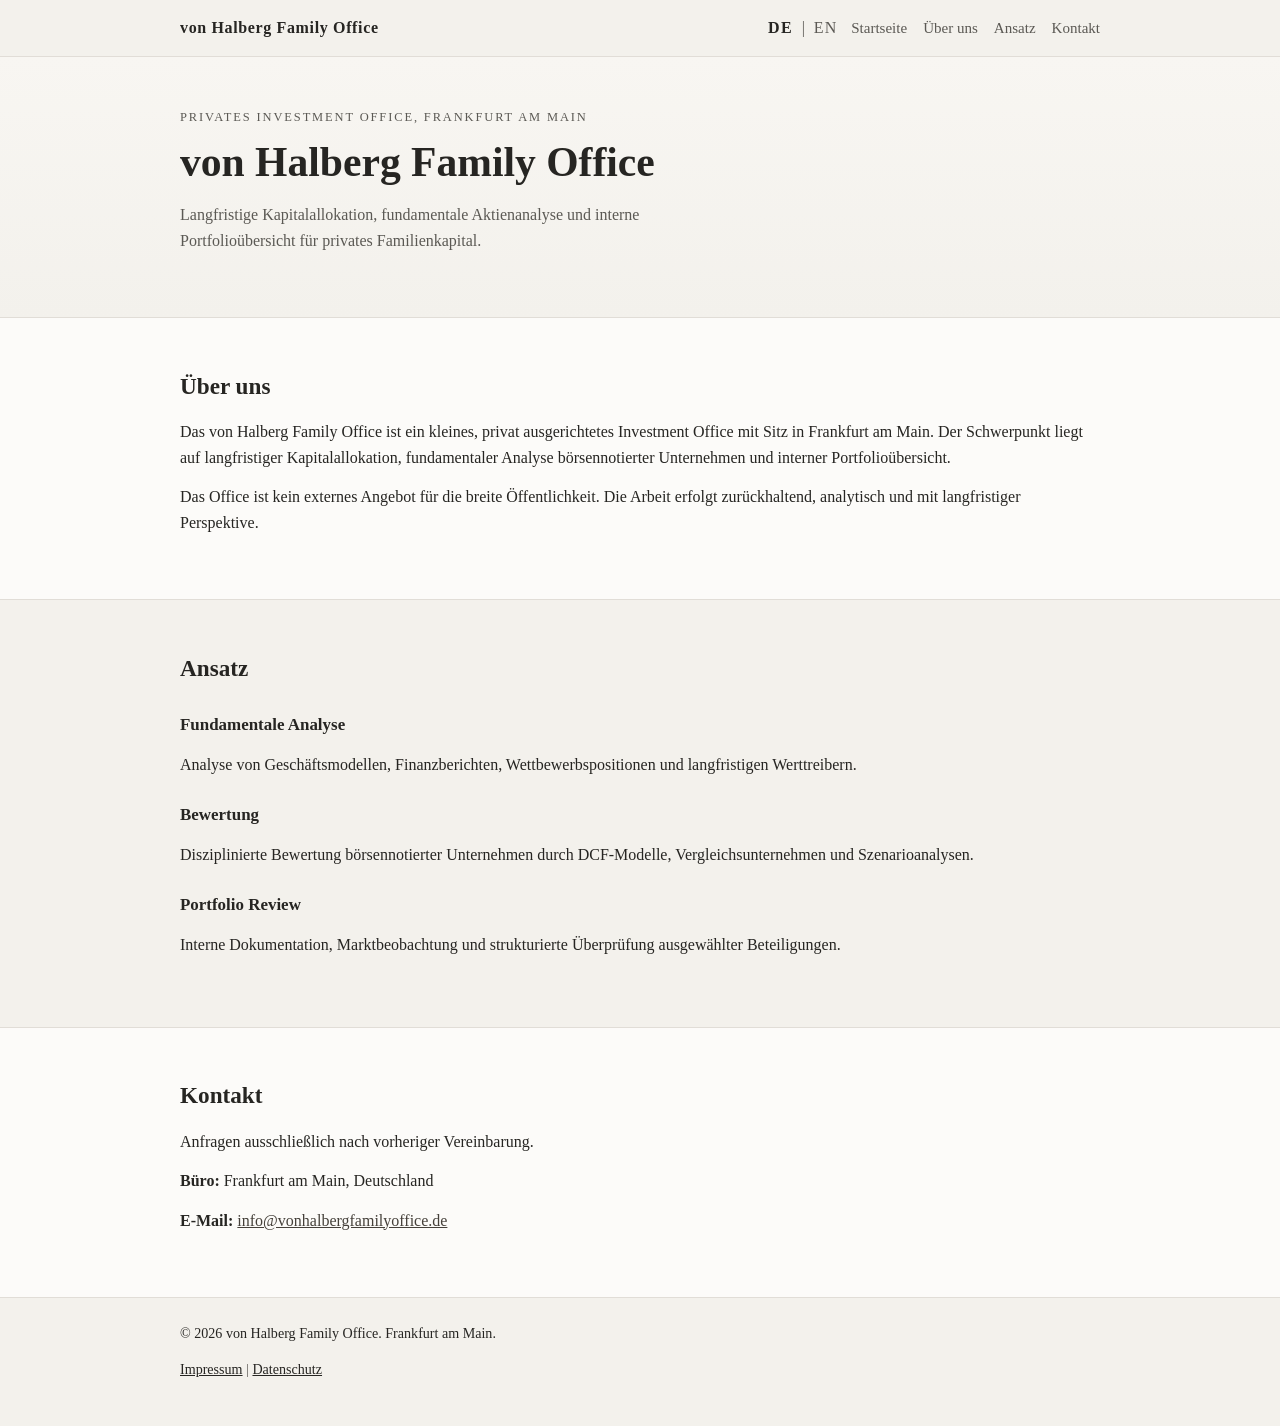
==== commit 3afb0b92: "Refine family office prop to bilingual understated minimal presence" ====
--- a/index.html
+++ b/index.html
@@ -3,674 +3,160 @@
 <head>
   <meta charset="UTF-8" />
   <meta name="viewport" content="width=device-width, initial-scale=1.0" />
-  <title>von Halberg Family Office | Private Investment Office â€“ Frankfurt am Main</title>
-  <meta name="description" content="The von Halberg Private Investment Office is a small private investment office based in Frankfurt am Main." />
-  <meta name="robots" content="index, follow" />
-  <link rel="icon" type="image/png" sizes="300x300" href="favicon.png" />
-  <link rel="icon" type="image/svg+xml" href="favicon.svg" />
-  <link rel="shortcut icon" href="favicon.png" />
-  <script src="https://cdn.tailwindcss.com"></script>
-  <script>
-    tailwind.config = {
-      theme: {
-        extend: {
-          colors: {
-            navy:        '#0A2533',
-            'navy-mid':  '#0e3044',
-            gold:        '#D4AF77',
-            'gold-dim':  '#9a7d4a',
-            'grey-bg':   '#F8F9FA',
-            'grey-mid':  '#E9ECEF',
-            'grey-text': '#6C757D',
-          },
-          fontFamily: {
-            sans: ['Inter', 'system-ui', '-apple-system', 'BlinkMacSystemFont', '"Segoe UI"', 'sans-serif'],
-          },
-        }
-      }
-    }
-  </script>
-  <link rel="preconnect" href="https://fonts.googleapis.com" />
-  <link rel="preconnect" href="https://fonts.gstatic.com" crossorigin />
-  <link href="https://fonts.googleapis.com/css2?family=Inter:wght@300;400;500;600&display=swap" rel="stylesheet" />
+  <meta name="robots" content="noindex,nofollow" />
+  <title>von Halberg Family Office</title>
+  <link rel="icon" href="favicon.svg" type="image/svg+xml" />
+  <link rel="stylesheet" href="css/style.css" />
+</head>
+<body data-lang="de">
+  <header class="site-header">
+    <div class="container header-inner">
+      <a class="brand" href="index.html">von Halberg Family Office</a>
+      <div class="lang-switch" role="group" aria-label="Sprachauswahl">
+        <button type="button" data-lang-switch="de" class="is-active" aria-pressed="true">DE</button>
+        <span class="separator">|</span>
+        <button type="button" data-lang-switch="en" aria-pressed="false">EN</button>
+      </div>
+      <nav aria-label="Hauptnavigation" class="site-nav">
+        <a href="index.html"><span class="lang-de">Startseite</span><span class="lang-en">Home</span></a>
+        <a href="about.html"><span class="lang-de">Über uns</span><span class="lang-en">About</span></a>
+        <a href="approach.html"><span class="lang-de">Ansatz</span><span class="lang-en">Approach</span></a>
+        <a href="contact.html"><span class="lang-de">Kontakt</span><span class="lang-en">Contact</span></a>
+      </nav>
+    </div>
+  </header>
 
-  <style>
-    html { scroll-behavior: smooth; }
-    *, *::before, *::after { box-sizing: border-box; }
-    body { -webkit-font-smoothing: antialiased; -moz-osx-font-smoothing: grayscale; }
+  <main>
+    <section id="startseite" class="section hero">
+      <div class="container">
+        <p class="eyebrow">
+          <span class="lang-de">Privates Investment Office, Frankfurt am Main</span>
+          <span class="lang-en">Private Investment Office, Frankfurt am Main</span>
+        </p>
+        <h1>von Halberg Family Office</h1>
+        <p class="lead">
+          <span class="lang-de">Langfristige Kapitalallokation, fundamentale Aktienanalyse und interne Portfolioübersicht für privates Familienkapital.</span>
+          <span class="lang-en">Long-term capital allocation, fundamental equity research and internal portfolio review for private family capital.</span>
+        </p>
+      </div>
+    </section>
 
-    /* â”€â”€ Navbar â”€â”€â”€â”€â”€â”€â”€â”€â”€â”€â”€â”€â”€â”€â”€â”€â”€â”€â”€â”€â”€â”€â”€â”€â”€â”€â”€â”€â”€â”€â”€â”€â”€â”€â”€â”€â”€â”€ */
-    #navbar {
-      transition: background 0.45s ease, box-shadow 0.45s ease;
-      will-change: background;
-    }
-    #navbar.is-scrolled {
-      background: rgba(10, 37, 51, 0.90) !important;
-      backdrop-filter: blur(14px);
-      -webkit-backdrop-filter: blur(14px);
-      box-shadow: 0 1px 0 rgba(212, 175, 119, 0.14);
-    }
+    <section id="ueber-uns" class="section muted">
+      <div class="container">
+        <h2>
+          <span class="lang-de">Über uns</span>
+          <span class="lang-en">About</span>
+        </h2>
+        <p>
+          <span class="lang-de">Das von Halberg Family Office ist ein kleines, privat ausgerichtetes Investment Office mit Sitz in Frankfurt am Main. Der Schwerpunkt liegt auf langfristiger Kapitalallokation, fundamentaler Analyse börsennotierter Unternehmen und interner Portfolioübersicht.</span>
+          <span class="lang-en">von Halberg Family Office is a small private investment office based in Frankfurt am Main. The office focuses on long-term capital allocation, fundamental analysis of listed companies and internal portfolio review.</span>
+        </p>
+        <p>
+          <span class="lang-de">Das Office ist kein externes Angebot für die breite Öffentlichkeit. Die Arbeit erfolgt zurückhaltend, analytisch und mit langfristiger Perspektive.</span>
+          <span class="lang-en">The office does not provide services to the general public. Its work is discreet, analytical and long-term in nature.</span>
+        </p>
+      </div>
+    </section>
 
-    /* â”€â”€ Nav links â”€â”€â”€â”€â”€â”€â”€â”€â”€â”€â”€â”€â”€â”€â”€â”€â”€â”€â”€â”€â”€â”€â”€â”€â”€â”€â”€â”€â”€â”€â”€â”€â”€â”€â”€ */
-    .nav-link {
-      position: relative;
-      color: rgba(248, 249, 250, 0.65);
-      font-size: 0.69rem;
-      letter-spacing: 0.2em;
-      text-transform: uppercase;
-      font-weight: 400;
-      transition: color 0.25s;
-    }
-    .nav-link::after {
-      content: '';
-      position: absolute;
-      left: 0; bottom: -4px;
-      width: 0; height: 1px;
-      background: #D4AF77;
-      transition: width 0.3s ease;
-    }
-    .nav-link:hover        { color: #D4AF77; }
-    .nav-link:hover::after { width: 100%; }
+    <section id="ansatz" class="section">
+      <div class="container">
+        <h2>
+          <span class="lang-de">Ansatz</span>
+          <span class="lang-en">Approach</span>
+        </h2>
 
-    /* â”€â”€ Language toggle â”€â”€â”€â”€â”€â”€â”€â”€â”€â”€â”€â”€â”€â”€â”€â”€â”€â”€â”€â”€â”€â”€â”€â”€â”€â”€â”€â”€â”€ */
-    #lang-btn {
-      font-size: 0.63rem;
-      letter-spacing: 0.22em;
-      text-transform: uppercase;
-      color: rgba(248, 249, 250, 0.40);
-      font-weight: 400;
-      border-left: 1px solid rgba(212, 175, 119, 0.20);
-      padding-left: 1.1rem;
-      margin-left: 0.4rem;
-      background: none;
-      border-top: none;
-      border-right: none;
-      border-bottom: none;
-      cursor: pointer;
-      transition: color 0.25s;
-    }
-    #lang-btn:hover { color: #D4AF77; }
+        <article class="focus-item">
+          <h3>
+            <span class="lang-de">Fundamentale Analyse</span>
+            <span class="lang-en">Fundamental Research</span>
+          </h3>
+          <p>
+            <span class="lang-de">Analyse von Geschäftsmodellen, Finanzberichten, Wettbewerbspositionen und langfristigen Werttreibern.</span>
+            <span class="lang-en">Analysis of business models, financial statements, competitive positioning and long-term value drivers.</span>
+          </p>
+        </article>
 
-    /* â”€â”€ Hero overlay â”€â”€â”€â”€â”€â”€â”€â”€â”€â”€â”€â”€â”€â”€â”€â”€â”€â”€â”€â”€â”€â”€â”€â”€â”€â”€â”€â”€â”€â”€â”€â”€ */
-    .hero-overlay {
-      background: linear-gradient(
-        to bottom,
-        rgba(10, 37, 51, 0.68)  0%,
-        rgba(10, 37, 51, 0.50) 45%,
-        rgba(10, 37, 51, 0.82) 100%
-      );
-    }
+        <article class="focus-item">
+          <h3>
+            <span class="lang-de">Bewertung</span>
+            <span class="lang-en">Valuation</span>
+          </h3>
+          <p>
+            <span class="lang-de">Disziplinierte Bewertung börsennotierter Unternehmen durch DCF-Modelle, Vergleichsunternehmen und Szenarioanalysen.</span>
+            <span class="lang-en">Disciplined valuation of listed companies through DCF models, comparable companies and scenario analysis.</span>
+          </p>
+        </article>
 
-    /* â”€â”€ Gold rule â”€â”€â”€â”€â”€â”€â”€â”€â”€â”€â”€â”€â”€â”€â”€â”€â”€â”€â”€â”€â”€â”€â”€â”€â”€â”€â”€â”€â”€â”€â”€â”€â”€â”€â”€ */
-    .g-rule {
-      width: 36px;
-      height: 1px;
-      background: #D4AF77;
-    }
+        <article class="focus-item">
+          <h3>Portfolio Review</h3>
+          <p>
+            <span class="lang-de">Interne Dokumentation, Marktbeobachtung und strukturierte Überprüfung ausgewählter Beteiligungen.</span>
+            <span class="lang-en">Internal documentation, market monitoring and structured review of selected holdings.</span>
+          </p>
+        </article>
+      </div>
+    </section>
 
-    /* â”€â”€ Section eyebrow â”€â”€â”€â”€â”€â”€â”€â”€â”€â”€â”€â”€â”€â”€â”€â”€â”€â”€â”€â”€â”€â”€â”€â”€â”€â”€â”€â”€â”€ */
-    .eyebrow {
-      font-size: 0.63rem;
-      letter-spacing: 0.26em;
-      text-transform: uppercase;
-      color: #D4AF77;
-      font-weight: 500;
-    }
+    <section id="kontakt" class="section muted">
+      <div class="container">
+        <h2>
+          <span class="lang-de">Kontakt</span>
+          <span class="lang-en">Contact</span>
+        </h2>
+        <p>
+          <span class="lang-de">Anfragen ausschließlich nach vorheriger Vereinbarung.</span>
+          <span class="lang-en">Inquiries by prior arrangement only.</span>
+        </p>
+        <p>
+          <span class="lang-de"><strong>Büro:</strong> Frankfurt am Main, Deutschland</span>
+          <span class="lang-en"><strong>Office:</strong> Frankfurt am Main, Germany</span>
+        </p>
+        <p>
+          <span class="lang-de"><strong>E-Mail:</strong> <a href="mailto:info@vonhalbergfamilyoffice.de">info@vonhalbergfamilyoffice.de</a></span>
+          <span class="lang-en"><strong>Email:</strong> <a href="mailto:info@vonhalbergfamilyoffice.de">info@vonhalbergfamilyoffice.de</a></span>
+        </p>
+      </div>
+    </section>
+  </main>
 
-    /* â”€â”€ Pillar cards â”€â”€â”€â”€â”€â”€â”€â”€â”€â”€â”€â”€â”€â”€â”€â”€â”€â”€â”€â”€â”€â”€â”€â”€â”€â”€â”€â”€â”€â”€â”€â”€ */
-    .pillar {
-      border-top: 1px solid rgba(212, 175, 119, 0.25);
-      transition: border-color 0.3s;
-    }
-    .pillar:hover { border-color: rgba(212, 175, 119, 0.65); }
-
-    /* â”€â”€ Divider â”€â”€â”€â”€â”€â”€â”€â”€â”€â”€â”€â”€â”€â”€â”€â”€â”€â”€â”€â”€â”€â”€â”€â”€â”€â”€â”€â”€â”€â”€â”€â”€â”€â”€â”€â”€â”€ */
-    .g-divider {
-      border: none;
-      border-top: 1px solid rgba(212, 175, 119, 0.15);
-    }
-
-    /* â”€â”€ Team card â”€â”€â”€â”€â”€â”€â”€â”€â”€â”€â”€â”€â”€â”€â”€â”€â”€â”€â”€â”€â”€â”€â”€â”€â”€â”€â”€â”€â”€â”€â”€â”€â”€â”€â”€ */
-    .team-card {
-      border: 1px solid rgba(212, 175, 119, 0.18);
-      transition: border-color 0.35s;
-    }
-    .team-card:hover { border-color: rgba(212, 175, 119, 0.45); }
-
-    /* â”€â”€ Contact links â”€â”€â”€â”€â”€â”€â”€â”€â”€â”€â”€â”€â”€â”€â”€â”€â”€â”€â”€â”€â”€â”€â”€â”€â”€â”€â”€â”€â”€â”€â”€ */
-    .c-link {
-      color: rgba(248, 249, 250, 0.65);
-      transition: color 0.25s;
-    }
-    .c-link:hover { color: #D4AF77; }
-
-    /* â”€â”€ Mobile menu â”€â”€â”€â”€â”€â”€â”€â”€â”€â”€â”€â”€â”€â”€â”€â”€â”€â”€â”€â”€â”€â”€â”€â”€â”€â”€â”€â”€â”€â”€â”€â”€â”€ */
-    #mob-menu {
-      max-height: 0;
-      overflow: hidden;
-      opacity: 0;
-      transition: max-height 0.35s ease, opacity 0.35s ease;
-    }
-    #mob-menu.is-open {
-      max-height: 320px;
-      opacity: 1;
-    }
-
-    /* â”€â”€ Scroll fade-in â”€â”€â”€â”€â”€â”€â”€â”€â”€â”€â”€â”€â”€â”€â”€â”€â”€â”€â”€â”€â”€â”€â”€â”€â”€â”€â”€â”€â”€â”€ */
-    .reveal {
-      opacity: 0;
-      transform: translateY(20px);
-      transition: opacity 0.7s ease, transform 0.7s ease;
-    }
-    .reveal.visible {
-      opacity: 1;
-      transform: translateY(0);
-    }
-    .reveal-d1 { transition-delay: 0.10s; }
-    .reveal-d2 { transition-delay: 0.22s; }
-    .reveal-d3 { transition-delay: 0.34s; }
-  </style>
-</head>
-
-<body class="bg-grey-bg text-navy font-sans">
-
-  <!-- â•â•â•â•â•â•â•â•â•â•â•â•â•â•â•â•â•â•â•â•â•â•â•â•â•â•â•â•â•â•â•â•â•â•â•â•â•â•â•â•â•â•â•â•â•â•â•â•â•â•â•â•â•â•
-       STICKY NAVBAR
-  â•â•â•â•â•â•â•â•â•â•â•â•â•â•â•â•â•â•â•â•â•â•â•â•â•â•â•â•â•â•â•â•â•â•â•â•â•â•â•â•â•â•â•â•â•â•â•â•â•â•â•â•â•â•â• -->
-  <nav id="navbar" class="fixed inset-x-0 top-0 z-50 bg-transparent">
-    <div class="max-w-6xl mx-auto px-6 lg:px-10">
-      <div class="flex items-center justify-between h-16 lg:h-[4.5rem]">
-
-        <!-- Wordmark -->
-        <a href="#home" class="group flex flex-col leading-none select-none">
-          <span class="text-white font-light tracking-[0.2em] text-[0.9rem] lg:text-[1rem] transition-opacity group-hover:opacity-75">
-            von Halberg
-          </span>
-          <span class="text-gold font-light tracking-[0.26em] text-[0.58rem] mt-0.5 transition-opacity group-hover:opacity-75">
-            FAMILY OFFICE
-          </span>
-        </a>
-
-        <!-- Desktop links + lang toggle -->
-        <div class="hidden md:flex items-center gap-9">
-          <ul class="flex items-center gap-9">
-            <li><a href="#home"    class="nav-link" data-i18n="nav.home">Startseite</a></li>
-            <li><a href="#about"   class="nav-link" data-i18n="nav.about">Ãœber uns</a></li>
-            <li><a href="#team"    class="nav-link" data-i18n="nav.team">Team</a></li>
-            <li><a href="#contact" class="nav-link" data-i18n="nav.contact">Kontakt</a></li>
-          </ul>
-          <button id="lang-btn" aria-label="Switch language">EN</button>
-        </div>
-
-        <!-- Hamburger -->
-        <button id="mob-toggle" aria-label="MenÃ¼ Ã¶ffnen"
-          class="md:hidden p-2 flex flex-col gap-[5px] group">
-          <span id="hb1" class="block w-[18px] h-px bg-white/70 transition-all group-hover:bg-gold"></span>
-          <span id="hb2" class="block w-[18px] h-px bg-white/70 transition-all group-hover:bg-gold"></span>
-          <span id="hb3" class="block w-[12px] h-px bg-white/70 transition-all group-hover:bg-gold"></span>
-        </button>
-
-      </div>
-    </div>
-
-    <!-- Mobile dropdown -->
-    <div id="mob-menu" class="md:hidden bg-navy border-t border-white/5">
-      <ul class="px-6 py-5 space-y-5">
-        <li><a href="#home"    class="nav-link block" data-i18n="nav.home"    onclick="closeMob()">Startseite</a></li>
-        <li><a href="#about"   class="nav-link block" data-i18n="nav.about"   onclick="closeMob()">Ãœber uns</a></li>
-        <li><a href="#team"    class="nav-link block" data-i18n="nav.team"    onclick="closeMob()">Team</a></li>
-        <li><a href="#contact" class="nav-link block" data-i18n="nav.contact" onclick="closeMob()">Kontakt</a></li>
-      </ul>
-      <div class="px-6 pb-5 border-t border-white/5 pt-4">
-        <button id="lang-btn-mob" class="text-white/35 text-[0.63rem] tracking-[0.22em] uppercase bg-none border-none cursor-pointer hover:text-gold transition-colors">EN</button>
-      </div>
-    </div>
-  </nav>
-
-
-  <!-- â•â•â•â•â•â•â•â•â•â•â•â•â•â•â•â•â•â•â•â•â•â•â•â•â•â•â•â•â•â•â•â•â•â•â•â•â•â•â•â•â•â•â•â•â•â•â•â•â•â•â•â•â•â•
-       HERO
-  â•â•â•â•â•â•â•â•â•â•â•â•â•â•â•â•â•â•â•â•â•â•â•â•â•â•â•â•â•â•â•â•â•â•â•â•â•â•â•â•â•â•â•â•â•â•â•â•â•â•â•â•â•â•â• -->
-  <section id="home" class="relative min-h-screen flex flex-col justify-end pb-24 lg:pb-36 overflow-hidden">
-
-    <!-- Frankfurt skyline at dusk -->
-    <div class="absolute inset-0 bg-navy">
-      <img
-        src="https://images.unsplash.com/photo-1534430480872-3498386e7856?auto=format&fit=crop&w=1920&q=80"
-        data-i18n-alt="alt.hero"
-        alt="Frankfurter Skyline in der AbenddÃ¤mmerung"
-        class="w-full h-full object-cover opacity-[0.42]"
-        loading="eager"
-        decoding="async"
-      />
-    </div>
-    <div class="absolute inset-0 hero-overlay"></div>
-
-    <!-- Content -->
-    <div class="relative z-10 max-w-6xl mx-auto px-6 lg:px-10 w-full">
-      <div class="reveal max-w-xl">
-
-        <p class="eyebrow mb-7">Frankfurt am Main</p>
-
-        <h1 class="font-light leading-[1.15] mb-7 text-white">
-          <span class="block text-[2.2rem] sm:text-[2.8rem] lg:text-[3.4rem] tracking-[0.04em]">von Halberg</span>
-          <span class="block text-[2.2rem] sm:text-[2.8rem] lg:text-[3.4rem] tracking-[0.04em] text-gold">Family Office</span>
-        </h1>
-
-        <div class="g-rule mb-7"></div>
-
-        <p class="text-white/65 font-light text-[0.9rem] sm:text-base tracking-wide leading-relaxed mb-12 max-w-sm"
-           data-i18n="hero.tagline">
-          A private investment office in Frankfurt am Main
-        </p>
-
-      </div>
-    </div>
-
-    <!-- Scroll indicator -->
-    <div class="absolute bottom-8 left-1/2 -translate-x-1/2 z-10 flex flex-col items-center gap-2 opacity-30 pointer-events-none">
-      <span class="text-white text-[0.55rem] tracking-[0.28em] uppercase"
-            data-i18n="hero.scroll">Scrollen</span>
-      <div class="w-px h-8 bg-white/50"></div>
-    </div>
-
-  </section>
-
-
-  <!-- â•â•â•â•â•â•â•â•â•â•â•â•â•â•â•â•â•â•â•â•â•â•â•â•â•â•â•â•â•â•â•â•â•â•â•â•â•â•â•â•â•â•â•â•â•â•â•â•â•â•â•â•â•â•
-       ABOUT
-  â•â•â•â•â•â•â•â•â•â•â•â•â•â•â•â•â•â•â•â•â•â•â•â•â•â•â•â•â•â•â•â•â•â•â•â•â•â•â•â•â•â•â•â•â•â•â•â•â•â•â•â•â•â•â• -->
-  <section id="about" class="bg-grey-bg py-24 lg:py-36">
-    <div class="max-w-6xl mx-auto px-6 lg:px-10">
-
-      <!-- Heading row -->
-      <div class="grid lg:grid-cols-12 gap-12 lg:gap-20 items-start mb-20 lg:mb-28">
-
-        <div class="lg:col-span-4 reveal">
-          <p class="eyebrow mb-5" data-i18n="about.eyebrow">Ãœber uns</p>
-          <div class="g-rule mb-6"></div>
-          <h2 class="text-navy font-light text-[1.6rem] lg:text-[2rem] leading-snug tracking-wide"
-              data-i18n-html="about.headline">
-            Diskretion.<br />UnabhÃ¤ngigkeit.<br />KontinuitÃ¤t.
-          </h2>
-        </div>
-
-        <div class="lg:col-span-8 reveal space-y-6 reveal-d1">
-
-          <p class="text-navy/70 font-light text-[0.975rem] lg:text-[1.05rem] leading-[1.85]"
-             data-i18n="about.p1">
-            Das von Halberg Private Investment Office ist ein kleines privates Investment Office mit Sitz in Frankfurt am Main. Der Schwerpunkt liegt auf langfristiger Kapitalallokation, Aktienanalyse und Portfolio-Review fÃ¼r privates Familieneigentum.
-          </p>
-
-          <p class="text-navy/70 font-light text-[0.975rem] lg:text-[1.05rem] leading-[1.85]"
-             data-i18n="about.p2">
-            Unser Fokus liegt auf dem langfristigen Kapitalerhalt mit einem konservativen Risikoprofil.
-          </p>
-
-          <hr class="g-divider" />
-
-          <p class="text-navy/70 font-light text-[0.975rem] lg:text-[1.05rem] leading-[1.85]">
-            <em data-i18n="about.p3.italic"
-                style="color:#8c7143; font-style: italic; font-weight: 300;">Das von Halberg Private Investment Office wÃ¤hlt ein bewusst zurÃ¼ckhaltendes digitales Profil und fokussiert auf langfristige, private Beziehungen.</em><span class="text-navy/70" data-i18n="about.p3.rest"></span>
-          </p>
-
-        </div>
-      </div>
-
-      <!-- Pillar grid -->
-      <div class="grid sm:grid-cols-3 divide-y sm:divide-y-0 sm:divide-x divide-grey-mid border border-grey-mid rounded overflow-hidden">
-
-        <div class="pillar bg-white px-8 py-10 reveal">
-          <p class="text-gold text-[0.58rem] tracking-[0.28em] uppercase mb-3">01</p>
-          <h3 class="text-navy font-light text-[1.05rem] tracking-wide mb-3"
-              data-i18n="about.pillar1.title">Kapitalerhalt</h3>
-          <p class="text-grey-text font-light text-[0.85rem] leading-relaxed"
-             data-i18n="about.pillar1.body">
-            Schutz und Mehrung des FamilienvermÃ¶gens Ã¼ber Generationen mit einer konservativen, langfristigen Ausrichtung.
-          </p>
-        </div>
-
-        <div class="pillar bg-white px-8 py-10 reveal reveal-d1">
-          <p class="text-gold text-[0.58rem] tracking-[0.28em] uppercase mb-3">02</p>
-          <h3 class="text-navy font-light text-[1.05rem] tracking-wide mb-3"
-              data-i18n="about.pillar2.title">UnabhÃ¤ngigkeit</h3>
-          <p class="text-grey-text font-light text-[0.85rem] leading-relaxed"
-             data-i18n="about.pillar2.body">
-            VollstÃ¤ndig unabhÃ¤ngige Beratung â€“ keine Eigenprodukte, keine Vertriebsprovisionen, keine Interessenkonflikte.
-          </p>
-        </div>
-
-        <div class="pillar bg-white px-8 py-10 reveal reveal-d2">
-          <p class="text-gold text-[0.58rem] tracking-[0.28em] uppercase mb-3">03</p>
-          <h3 class="text-navy font-light text-[1.05rem] tracking-wide mb-3"
-              data-i18n="about.pillar3.title">Diskretion als Prinzip</h3>
-          <p class="text-grey-text font-light text-[0.85rem] leading-relaxed"
-             data-i18n="about.pillar3.body">
-            IdentitÃ¤ten und Portfolios unserer Mandanten werden zu keiner Zeit offengelegt. Unsere Beziehungen beruhen auf absoluter Vertraulichkeit.
-          </p>
-        </div>
-
-      </div>
-
-    </div>
-  </section>
-
-
-  <!-- â•â•â•â•â•â•â•â•â•â•â•â•â•â•â•â•â•â•â•â•â•â•â•â•â•â•â•â•â•â•â•â•â•â•â•â•â•â•â•â•â•â•â•â•â•â•â•â•â•â•â•â•â•â•
-       TEAM
-  â•â•â•â•â•â•â•â•â•â•â•â•â•â•â•â•â•â•â•â•â•â•â•â•â•â•â•â•â•â•â•â•â•â•â•â•â•â•â•â•â•â•â•â•â•â•â•â•â•â•â•â•â•â•â• -->
-  <section id="team" class="bg-navy py-24 lg:py-36">
-    <div class="max-w-6xl mx-auto px-6 lg:px-10">
-
-      <div class="mb-14 reveal">
-        <p class="eyebrow mb-5" data-i18n="team.eyebrow">Team</p>
-        <div class="g-rule mb-6"></div>
-        <h2 class="text-white font-light text-[1.6rem] lg:text-[2rem] tracking-wide leading-snug"
-            data-i18n="team.heading">
-          FÃ¼hrung
-        </h2>
-      </div>
-
-      <!-- Card -->
-      <div class="reveal reveal-d1 max-w-2xl">
-        <div class="team-card rounded p-8 lg:p-10 relative overflow-hidden">
-
-          <!-- Subtle accent -->
-          <div class="absolute -top-8 -right-8 w-36 h-36 rounded-full bg-gold/[0.04] pointer-events-none"></div>
-
-          <div class="flex items-start gap-6">
-
-            <!-- Headshot -->
-            <div class="flex-shrink-0 w-[4.5rem] h-[4.5rem] rounded-full overflow-hidden border border-gold/30 hover:border-gold/60 transition-colors duration-300">
-              <img src="james-thompson.jpg"
-                   data-i18n-alt="alt.jt"
-                   alt="James Thompson"
-                   class="w-full h-full object-cover object-top" />
-            </div>
-
-            <div>
-              <h3 class="text-white font-light text-[1.15rem] tracking-wide mb-1">James Thompson</h3>
-              <p class="eyebrow mb-5" data-i18n="team.jt.title">Partner</p>
-              <p class="text-white/55 font-light text-[0.875rem] leading-relaxed max-w-md"
-                 data-i18n="team.jt.bio">
-                James Thompson ist in Frankfurt am Main tÃ¤tig.
-              </p>
-            </div>
-
-          </div>
-
-        </div>
-      </div>
-
-    </div>
-  </section>
-
-
-  <!-- â•â•â•â•â•â•â•â•â•â•â•â•â•â•â•â•â•â•â•â•â•â•â•â•â•â•â•â•â•â•â•â•â•â•â•â•â•â•â•â•â•â•â•â•â•â•â•â•â•â•â•â•â•â•
-       CONTACT
-  â•â•â•â•â•â•â•â•â•â•â•â•â•â•â•â•â•â•â•â•â•â•â•â•â•â•â•â•â•â•â•â•â•â•â•â•â•â•â•â•â•â•â•â•â•â•â•â•â•â•â•â•â•â•â• -->
-  <section id="contact" class="bg-grey-bg py-24 lg:py-36">
-    <div class="max-w-6xl mx-auto px-6 lg:px-10">
-
-      <div class="grid lg:grid-cols-12 gap-12 lg:gap-20 items-start">
-
-        <!-- Left -->
-        <div class="lg:col-span-4 reveal">
-          <p class="eyebrow mb-5" data-i18n="contact.eyebrow">Kontakt</p>
-          <div class="g-rule mb-6"></div>
-          <h2 class="text-navy font-light text-[1.6rem] lg:text-[2rem] tracking-wide leading-snug max-w-[16rem]"
-              data-i18n-html="contact.heading">
-            Anfragen ausschlieÃŸlich<br />nach Vereinbarung.
-          </h2>
-        </div>
-
-        <!-- Right -->
-        <div class="lg:col-span-8 reveal reveal-d1 space-y-9">
-
-          <div>
-            <p class="eyebrow mb-2" data-i18n="contact.office.label">BÃ¼ro</p>
-            <p class="text-navy font-light text-[0.95rem]"
-               data-i18n="contact.office.value">Frankfurt am Main, Deutschland</p>
-          </div>
-
-          <hr class="g-divider" />
-
-          <div>
-            <p class="eyebrow mb-2" data-i18n="contact.email.label">E-Mail</p>
-            <a href="mailto:info@vonhalbergfamilyoffice.de"
-               class="c-link font-light text-[0.95rem] inline-block text-white/70">
-              info@vonhalbergfamilyoffice.de
-            </a>
-          </div>
-
-          <hr class="g-divider" />
-
-          <p class="text-grey-text font-light text-[0.85rem] leading-relaxed max-w-md"
-             data-i18n="contact.disclaimer">
-            Wir beantworten direkte Anfragen via E-Mail.
-          </p>
-
-        </div>
-      </div>
-
-    </div>
-  </section>
-
-
-  <!-- â•â•â•â•â•â•â•â•â•â•â•â•â•â•â•â•â•â•â•â•â•â•â•â•â•â•â•â•â•â•â•â•â•â•â•â•â•â•â•â•â•â•â•â•â•â•â•â•â•â•â•â•â•â•
-       FOOTER
-  â•â•â•â•â•â•â•â•â•â•â•â•â•â•â•â•â•â•â•â•â•â•â•â•â•â•â•â•â•â•â•â•â•â•â•â•â•â•â•â•â•â•â•â•â•â•â•â•â•â•â•â•â•â•â• -->
-  <footer class="bg-navy border-t border-white/[0.06] py-8">
-    <div class="max-w-6xl mx-auto px-6 lg:px-10 flex flex-col sm:flex-row items-center justify-between gap-3">
-
-      <p class="text-white/25 font-light text-[0.7rem] tracking-widest"
-         data-i18n="footer.copy">
-        &copy; 2026 von Halberg Family Office. Alle Rechte vorbehalten.
+  <footer>
+    <div class="container">
+      <p>© 2026 von Halberg Family Office. Frankfurt am Main.</p>
+      <p class="legal-nav">
+        <a href="impressum.html"><span class="lang-de">Impressum</span><span class="lang-en">Imprint</span></a>
+        <span class="separator">|</span>
+        <a href="privacy.html"><span class="lang-de">Datenschutz</span><span class="lang-en">Privacy</span></a>
       </p>
-
-      <p class="text-gold/25 font-light text-[0.58rem] tracking-[0.22em] uppercase"
-         data-i18n="footer.est">
-        Frankfurt am Main
-      </p>
-
     </div>
   </footer>
 
-
-  <!-- â•â•â•â•â•â•â•â•â•â•â•â•â•â•â•â•â•â•â•â•â•â•â•â•â•â•â•â•â•â•â•â•â•â•â•â•â•â•â•â•â•â•â•â•â•â•â•â•â•â•â•â•â•â•
-       SCRIPTS
-  â•â•â•â•â•â•â•â•â•â•â•â•â•â•â•â•â•â•â•â•â•â•â•â•â•â•â•â•â•â•â•â•â•â•â•â•â•â•â•â•â•â•â•â•â•â•â•â•â•â•â•â•â•â•â• -->
   <script>
-    // â”€â”€â”€â”€â”€â”€â”€â”€â”€â”€â”€â”€â”€â”€â”€â”€â”€â”€â”€â”€â”€â”€â”€â”€â”€â”€â”€â”€â”€â”€â”€â”€â”€â”€â”€â”€â”€â”€â”€â”€â”€â”€â”€â”€â”€â”€â”€â”€â”€â”€â”€â”€â”€
-    // i18n strings
-    // â”€â”€â”€â”€â”€â”€â”€â”€â”€â”€â”€â”€â”€â”€â”€â”€â”€â”€â”€â”€â”€â”€â”€â”€â”€â”€â”€â”€â”€â”€â”€â”€â”€â”€â”€â”€â”€â”€â”€â”€â”€â”€â”€â”€â”€â”€â”€â”€â”€â”€â”€â”€â”€
-    const strings = {
-      de: {
-        'nav.home':            'Startseite',
-        'nav.about':           'Ãœber uns',
-        'nav.team':            'Team',
-        'nav.contact':         'Kontakt',
-        'hero.tagline':        'Das von Halberg Private Investment Office ist ein kleines privates Investment Office mit Sitz in Frankfurt am Main.',
-        'hero.aum.label':      ' ',
-        'hero.aum.value':      ' ',
-        'hero.scroll':         'Scrollen',
-        'about.eyebrow':       'Ãœber uns',
-        'about.headline':      'Diskretion.<br />UnabhÃ¤ngigkeit.<br />KontinuitÃ¤t.',
-        'about.p1':            'Das von Halberg Private Investment Office ist ein kleines privates Investment Office mit Sitz in Frankfurt am Main. Der Schwerpunkt liegt auf langfristiger Kapitalallokation, Aktienanalyse und Portfolio-Review fÃ¼r privates Familieneigentum.',
-        'about.p2':            'Unser Fokus liegt auf dem langfristigen Kapitalerhalt mit einem konservativen Risikoprofil.',
-        'about.p3.italic':     'Das von Halberg Private Investment Office wÃ¤hlt ein bewusst zurÃ¼ckhaltendes digitales Profil und fokussiert auf langfristige, private Beziehungen.',
-        'about.p3.rest':       '',
-        'about.pillar1.title': 'Kapitalerhalt',
-        'about.pillar1.body':  'Schutz und Mehrung des FamilienvermÃ¶gens Ã¼ber Generationen mit einer konservativen, langfristigen Ausrichtung.',
-        'about.pillar2.title': 'UnabhÃ¤ngigkeit',
-        'about.pillar2.body':  'VollstÃ¤ndig unabhÃ¤ngige Beratung â€“ keine Eigenprodukte, keine Vertriebsprovisionen, keine Interessenkonflikte.',
-        'about.pillar3.title': 'Diskretion als Prinzip',
-        'about.pillar3.body':  'IdentitÃ¤ten und Portfolios unserer Mandanten werden zu keiner Zeit offengelegt. Unsere Beziehungen beruhen auf absoluter Vertraulichkeit.',
-        'team.eyebrow':        'Team',
-        'team.heading':        'FÃ¼hrung',
-        'team.jt.title':       'Partner',
-        'team.jt.bio':         'James Thompson ist in Frankfurt am Main tÃ¤tig.',
-        'contact.eyebrow':     'Kontakt',
-        'contact.heading':     'Anfragen ausschlieÃŸlich<br />nach Vereinbarung.',
-        'contact.office.label':'BÃ¼ro',
-        'contact.office.value':'Frankfurt am Main, Deutschland',
-        'contact.email.label': 'E-Mail',
-        'contact.disclaimer':  'Wir beantworten direkte Anfragen via E-Mail.',
-        'footer.copy':         'Â© 2026 von Halberg Family Office. Alle Rechte vorbehalten.',
-        'footer.est':          'Frankfurt am Main',
-        'alt.hero':            'Frankfurter Skyline in der AbenddÃ¤mmerung',
-        'alt.jt':              'James Thompson',
-      },
-      en: {
-        'nav.home':            'Home',
-        'nav.about':           'About',
-        'nav.team':            'Team',
-        'nav.contact':         'Contact',
-        'hero.tagline':        'The von Halberg Private Investment Office is a small private investment office based in Frankfurt am Main.',
-        'hero.aum.label':      ' ',
-        'hero.aum.value':      ' ',
-        'hero.scroll':         'Scroll',
-        'about.eyebrow':       'About',
-        'about.headline':      'Discretion.<br />Independence.<br />Continuity.',
-        'about.p1':            'The von Halberg Private Investment Office is a small private investment office based in Frankfurt am Main. The office focuses on long term capital allocation, listed equity research and portfolio review for private family capital.',
-        'about.p2':            'Our focus is long-term capital preservation with a conservative risk profile.',
-        'about.p3.italic':     'The von Halberg Private Investment Office keeps a restrained digital profile and focuses on long-term, private relationships.',
-        'about.p3.rest':       '',
-        'about.pillar1.title': 'Capital Preservation',
-        'about.pillar1.body':  'Protecting and growing wealth across generations with a conservative, long-term orientation.',
-        'about.pillar2.title': 'Independence',
-        'about.pillar2.body':  'Fully independent advisory â€” no proprietary products, no placement fees, no conflicts of interest.',
-        'about.pillar3.title': 'Privacy by Design',
-        'about.pillar3.body':  'Client identities and holdings are never disclosed. Relationships built on absolute confidentiality.',
-        'team.eyebrow':        'Team',
-        'team.heading':        'Leadership',
-        'team.jt.title':       'Partner',
-        'team.jt.bio':         'James Thompson is based in Frankfurt am Main.',
-        'contact.eyebrow':     'Contact',
-        'contact.heading':     'Enquiries by<br />appointment only.',
-        'contact.office.label':'Office',
-        'contact.office.value':'Frankfurt am Main, Germany',
-        'contact.email.label': 'Electronic Mail',
-        'contact.disclaimer':  'We respond to direct enquiries by email.',
-        'footer.copy':         'Â© 2026 von Halberg Family Office. All rights reserved.',
-        'footer.est':          'Frankfurt am Main',
-        'alt.hero':            'Frankfurt am Main skyline at dusk',
-        'alt.jt':              'James Thompson',
+    (function () {
+      const body = document.body;
+      const buttons = document.querySelectorAll('[data-lang-switch]');
+      const setLang = (lang) => {
+        body.setAttribute('data-lang', lang);
+        document.documentElement.setAttribute('lang', lang);
+        buttons.forEach((button) => {
+          const isActive = button.dataset.lang === lang;
+          button.classList.toggle('is-active', isActive);
+          button.setAttribute('aria-pressed', isActive ? 'true' : 'false');
+        });
+        try {
+          localStorage.setItem('vhfo-language', lang);
+        } catch (error) {
+          void error;
+        }
+      };
+      buttons.forEach((button) => {
+        button.addEventListener('click', () => setLang(button.dataset.lang));
+      });
+      const initial = localStorage.getItem('vhfo-language');
+      if (initial === 'en' || initial === 'de') {
+        setLang(initial);
       }
-    };
-
-    // â”€â”€â”€â”€â”€â”€â”€â”€â”€â”€â”€â”€â”€â”€â”€â”€â”€â”€â”€â”€â”€â”€â”€â”€â”€â”€â”€â”€â”€â”€â”€â”€â”€â”€â”€â”€â”€â”€â”€â”€â”€â”€â”€â”€â”€â”€â”€â”€â”€â”€â”€â”€â”€
-    // Language state & apply function
-    // â”€â”€â”€â”€â”€â”€â”€â”€â”€â”€â”€â”€â”€â”€â”€â”€â”€â”€â”€â”€â”€â”€â”€â”€â”€â”€â”€â”€â”€â”€â”€â”€â”€â”€â”€â”€â”€â”€â”€â”€â”€â”€â”€â”€â”€â”€â”€â”€â”€â”€â”€â”€â”€
-    let currentLang = 'de';
-
-    function applyLang(lang) {
-      const s = strings[lang];
-
-      // textContent elements
-      document.querySelectorAll('[data-i18n]').forEach(el => {
-        const key = el.getAttribute('data-i18n');
-        if (s[key] !== undefined) el.textContent = s[key];
-      });
-
-      // innerHTML elements (for <br /> etc.)
-      document.querySelectorAll('[data-i18n-html]').forEach(el => {
-        const key = el.getAttribute('data-i18n-html');
-        if (s[key] !== undefined) el.innerHTML = s[key];
-      });
-
-      // alt attributes
-      document.querySelectorAll('[data-i18n-alt]').forEach(el => {
-        const key = el.getAttribute('data-i18n-alt');
-        if (s[key] !== undefined) el.setAttribute('alt', s[key]);
-      });
-
-      // Update html lang attr
-      document.documentElement.lang = lang;
-
-      // Update page title & meta description
-      if (lang === 'de') {
-        document.title = 'von Halberg Family Office | Private Investment Office â€“ Frankfurt am Main';
-        document.querySelector('meta[name="description"]').setAttribute('content', 'Das von Halberg Private Investment Office ist ein kleines privates Investment Office mit Sitz in Frankfurt am Main.');
-      } else {
-        document.title = 'von Halberg Family Office | Private Investment Office â€“ Frankfurt am Main';
-        document.querySelector('meta[name="description"]').setAttribute('content', 'The von Halberg Private Investment Office is a small private investment office based in Frankfurt am Main.');
-      }
-
-      // Update lang button labels (show the OTHER language)
-      const btnLabel = lang === 'de' ? 'EN' : 'DE';
-      document.getElementById('lang-btn').textContent     = btnLabel;
-      document.getElementById('lang-btn-mob').textContent = btnLabel;
-
-      currentLang = lang;
-    }
-
-    function toggleLang() {
-      applyLang(currentLang === 'de' ? 'en' : 'de');
-    }
-
-    document.getElementById('lang-btn').addEventListener('click', toggleLang);
-    document.getElementById('lang-btn-mob').addEventListener('click', () => { toggleLang(); closeMob(); });
-
-
-    // â”€â”€â”€â”€â”€â”€â”€â”€â”€â”€â”€â”€â”€â”€â”€â”€â”€â”€â”€â”€â”€â”€â”€â”€â”€â”€â”€â”€â”€â”€â”€â”€â”€â”€â”€â”€â”€â”€â”€â”€â”€â”€â”€â”€â”€â”€â”€â”€â”€â”€â”€â”€â”€
-    // Navbar scroll behaviour
-    // â”€â”€â”€â”€â”€â”€â”€â”€â”€â”€â”€â”€â”€â”€â”€â”€â”€â”€â”€â”€â”€â”€â”€â”€â”€â”€â”€â”€â”€â”€â”€â”€â”€â”€â”€â”€â”€â”€â”€â”€â”€â”€â”€â”€â”€â”€â”€â”€â”€â”€â”€â”€â”€
-    const navbar = document.getElementById('navbar');
-    window.addEventListener('scroll', () => {
-      navbar.classList.toggle('is-scrolled', window.scrollY > 36);
-    }, { passive: true });
-
-
-    // â”€â”€â”€â”€â”€â”€â”€â”€â”€â”€â”€â”€â”€â”€â”€â”€â”€â”€â”€â”€â”€â”€â”€â”€â”€â”€â”€â”€â”€â”€â”€â”€â”€â”€â”€â”€â”€â”€â”€â”€â”€â”€â”€â”€â”€â”€â”€â”€â”€â”€â”€â”€â”€
-    // Mobile menu
-    // â”€â”€â”€â”€â”€â”€â”€â”€â”€â”€â”€â”€â”€â”€â”€â”€â”€â”€â”€â”€â”€â”€â”€â”€â”€â”€â”€â”€â”€â”€â”€â”€â”€â”€â”€â”€â”€â”€â”€â”€â”€â”€â”€â”€â”€â”€â”€â”€â”€â”€â”€â”€â”€
-    let mobOpen = false;
-    const mobMenu   = document.getElementById('mob-menu');
-    const mobToggle = document.getElementById('mob-toggle');
-    const hb1 = document.getElementById('hb1');
-    const hb3 = document.getElementById('hb3');
-
-    mobToggle.addEventListener('click', () => {
-      mobOpen = !mobOpen;
-      mobMenu.classList.toggle('is-open', mobOpen);
-      hb3.style.width  = mobOpen ? '18px' : '12px';
-      hb1.style.opacity = mobOpen ? '0.4' : '0.7';
-    });
-
-    function closeMob() {
-      mobOpen = false;
-      mobMenu.classList.remove('is-open');
-      hb3.style.width  = '12px';
-      hb1.style.opacity = '0.7';
-    }
-
-
-    // â”€â”€â”€â”€â”€â”€â”€â”€â”€â”€â”€â”€â”€â”€â”€â”€â”€â”€â”€â”€â”€â”€â”€â”€â”€â”€â”€â”€â”€â”€â”€â”€â”€â”€â”€â”€â”€â”€â”€â”€â”€â”€â”€â”€â”€â”€â”€â”€â”€â”€â”€â”€â”€
-    // Scroll reveal
-    // â”€â”€â”€â”€â”€â”€â”€â”€â”€â”€â”€â”€â”€â”€â”€â”€â”€â”€â”€â”€â”€â”€â”€â”€â”€â”€â”€â”€â”€â”€â”€â”€â”€â”€â”€â”€â”€â”€â”€â”€â”€â”€â”€â”€â”€â”€â”€â”€â”€â”€â”€â”€â”€
-    const revealEls = document.querySelectorAll('.reveal');
-    const io = new IntersectionObserver((entries) => {
-      entries.forEach(e => {
-        if (e.isIntersecting) {
-          e.target.classList.add('visible');
-          io.unobserve(e.target);
-        }
-      });
-    }, { threshold: 0.10, rootMargin: '0px 0px -36px 0px' });
-    revealEls.forEach(el => io.observe(el));
-
-    // Trigger hero immediately on load
-    window.addEventListener('DOMContentLoaded', () => {
-      setTimeout(() => {
-        document.querySelectorAll('#home .reveal').forEach(el => el.classList.add('visible'));
-      }, 180);
-    });
+    })();
   </script>
-
 </body>
 </html>
-<!-- Ready to upload to vonhalbergfamilyoffice.de -->
 
-
-
--- a/css/style.css
+++ b/css/style.css
@@ -0,0 +1,206 @@
+﻿:root {
+  --bg: #f3f1ec;
+  --surface: #fcfbf9;
+  --text: #262522;
+  --muted: #5b5954;
+  --line: #e1ddd7;
+  --max-width: 920px;
+}
+
+* {
+  box-sizing: border-box;
+}
+
+html,
+body {
+  margin: 0;
+  padding: 0;
+  background: var(--bg);
+  color: var(--text);
+  font-family: "Times New Roman", Georgia, serif;
+  line-height: 1.62;
+}
+
+body {
+  min-height: 100vh;
+}
+
+.container {
+  width: min(100% - 2.4rem, var(--max-width));
+  margin: 0 auto;
+}
+
+.site-header {
+  position: sticky;
+  top: 0;
+  z-index: 5;
+  background: rgba(243, 241, 236, 0.96);
+  border-bottom: 1px solid var(--line);
+}
+
+.header-inner {
+  padding: 0.95rem 0;
+  display: flex;
+  flex-wrap: wrap;
+  gap: 0.85rem;
+  align-items: center;
+  justify-content: space-between;
+}
+
+.brand {
+  color: inherit;
+  text-decoration: none;
+  font-weight: 600;
+  letter-spacing: 0.04em;
+}
+
+.site-nav {
+  display: flex;
+  flex-wrap: wrap;
+  gap: 1rem;
+  align-items: center;
+  font-size: 0.94rem;
+}
+
+.site-nav a {
+  color: var(--muted);
+  text-decoration: none;
+}
+
+.site-nav a:hover,
+.site-nav a:focus {
+  text-decoration: underline;
+}
+
+.lang-switch {
+  display: flex;
+  align-items: center;
+  gap: 0.55rem;
+  margin-left: auto;
+}
+
+.lang-switch button {
+  background: none;
+  border: none;
+  padding: 0;
+  cursor: pointer;
+  color: var(--muted);
+  font: inherit;
+  letter-spacing: 0.08em;
+  text-transform: uppercase;
+  transition: color 0.2s ease;
+}
+
+.lang-switch button:hover,
+.lang-switch button:focus {
+  color: var(--text);
+}
+
+.lang-switch button.is-active {
+  color: var(--text);
+  font-weight: 600;
+}
+
+.separator {
+  color: var(--muted);
+}
+
+.section {
+  padding: 3.1rem 0;
+  border-top: 1px solid var(--line);
+}
+
+.section:first-of-type {
+  border-top: none;
+}
+
+.hero {
+  background: linear-gradient(180deg, #f8f6f2 0%, var(--bg) 100%);
+}
+
+.eyebrow {
+  text-transform: uppercase;
+  letter-spacing: 0.15em;
+  font-size: 0.78rem;
+  color: var(--muted);
+  margin: 0 0 0.6rem;
+}
+
+h1,
+h2,
+h3,
+p {
+  margin: 0 0 0.85rem;
+  color: var(--text);
+}
+
+h1 {
+  font-size: clamp(1.8rem, 5vw, 2.6rem);
+  line-height: 1.25;
+}
+
+h2 {
+  font-size: 1.45rem;
+}
+
+h3 {
+  margin-top: 1.45rem;
+  font-size: 1.06rem;
+}
+
+.lead {
+  max-width: 58ch;
+  color: var(--muted);
+}
+
+.focus-item {
+  margin-bottom: 1.2rem;
+}
+
+.muted {
+  background: var(--surface);
+}
+
+a {
+  color: #45403a;
+}
+
+footer {
+  border-top: 1px solid var(--line);
+  padding: 1.5rem 0 2rem;
+  color: var(--muted);
+  font-size: 0.88rem;
+}
+
+.legal-nav {
+  margin-top: 0.4rem;
+}
+
+.legal-nav a {
+  color: inherit;
+}
+
+body[data-lang='de'] .lang-en,
+body[data-lang='en'] .lang-de {
+  display: none;
+}
+
+@media (max-width: 640px) {
+  .header-inner {
+    align-items: flex-start;
+    gap: 0.75rem;
+  }
+
+  .site-nav {
+    order: 3;
+  }
+
+  .lang-switch {
+    margin-left: 0;
+    order: 2;
+  }
+
+  .section {
+    padding: 2.4rem 0;
+  }
+}
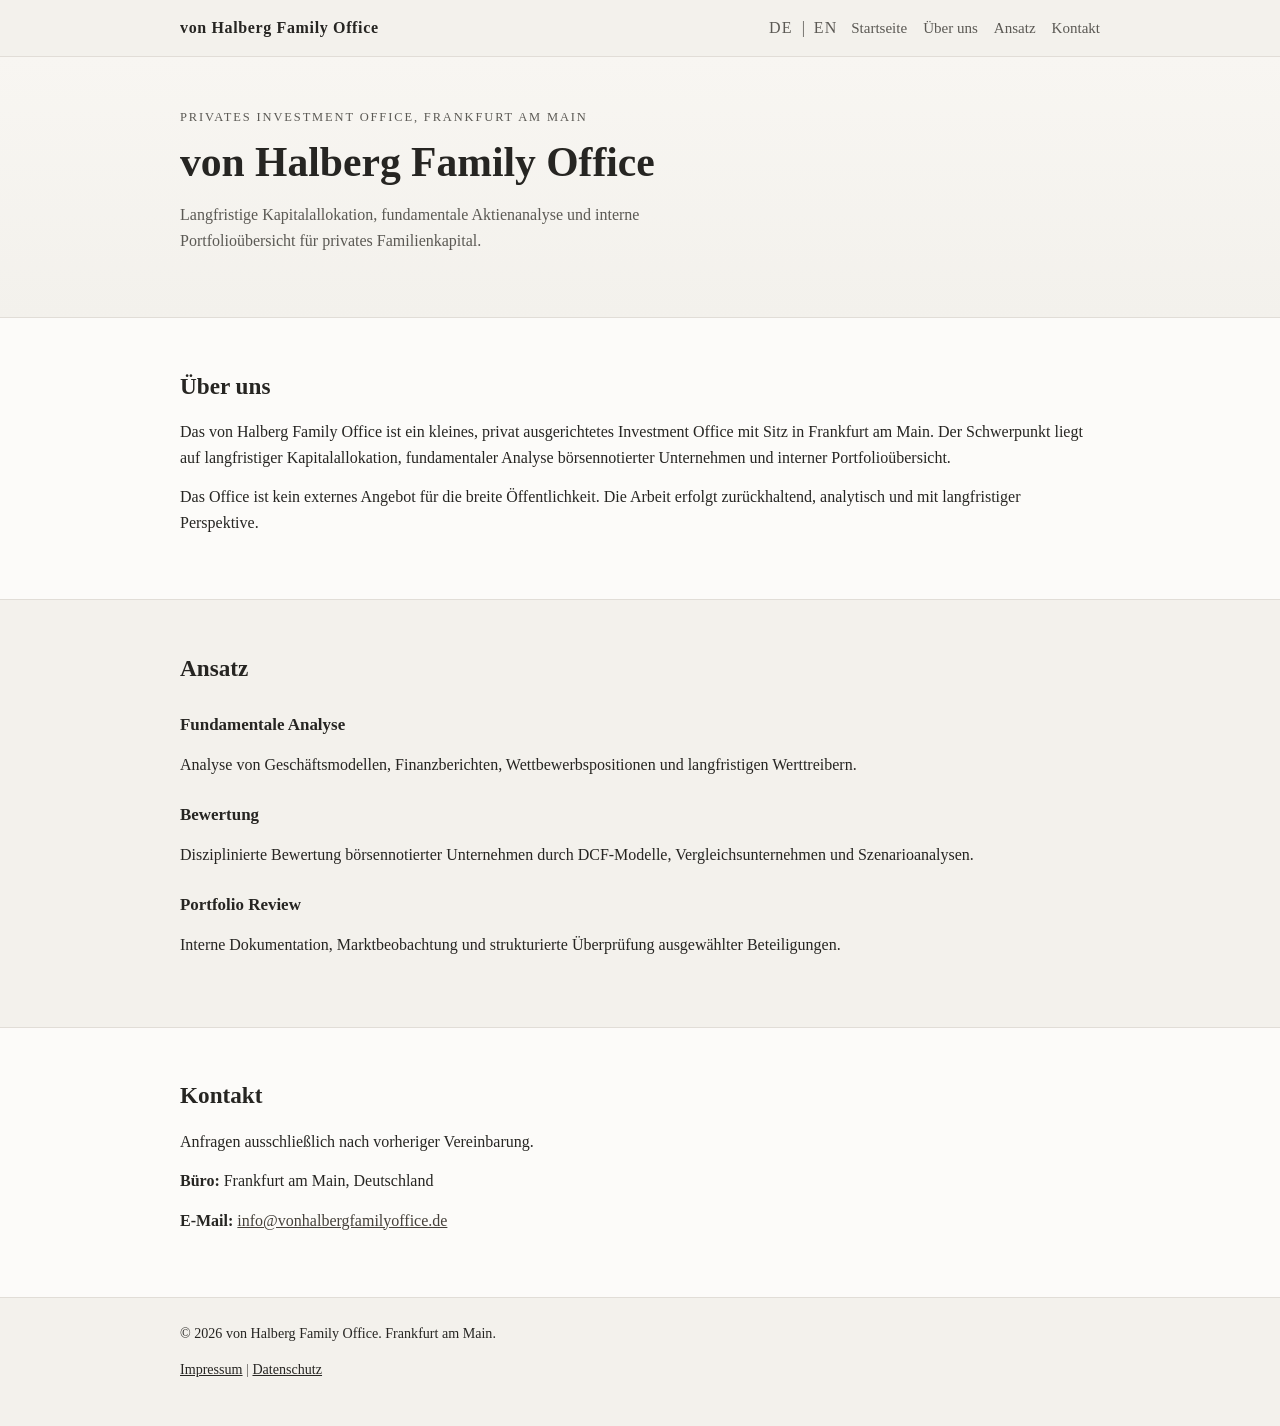
==== commit ba344deb: "Fix bilingual language toggle robustness" ====
--- a/index.html
+++ b/index.html
@@ -134,29 +134,61 @@
     (function () {
       const body = document.body;
       const buttons = document.querySelectorAll('[data-lang-switch]');
+      const validLanguages = { de: true, en: true };
+
       const setLang = (lang) => {
+        if (!validLanguages[lang]) {
+          return;
+        }
         body.setAttribute('data-lang', lang);
         document.documentElement.setAttribute('lang', lang);
+
         buttons.forEach((button) => {
           const isActive = button.dataset.lang === lang;
           button.classList.toggle('is-active', isActive);
           button.setAttribute('aria-pressed', isActive ? 'true' : 'false');
         });
+
         try {
           localStorage.setItem('vhfo-language', lang);
         } catch (error) {
           void error;
         }
+
+        try {
+          const url = new URL(window.location.href);
+          url.searchParams.set('lang', lang);
+          window.history.replaceState({}, '', url);
+        } catch (error) {
+          void error;
+        }
       };
+
       buttons.forEach((button) => {
-        button.addEventListener('click', () => setLang(button.dataset.lang));
+        button.addEventListener('click', () => {
+          setLang(button.dataset.lang);
+        });
       });
-      const initial = localStorage.getItem('vhfo-language');
-      if (initial === 'en' || initial === 'de') {
-        setLang(initial);
+
+      let initial = 'de';
+      try {
+        const paramLang = new URLSearchParams(window.location.search).get('lang');
+        if (paramLang) {
+          initial = paramLang;
+        } else {
+          const savedLang = localStorage.getItem('vhfo-language');
+          if (savedLang) {
+            initial = savedLang;
+          }
+        }
+      } catch (error) {
+        void error;
       }
+
+      setLang(initial);
     })();
   </script>
 </body>
 </html>
 
+
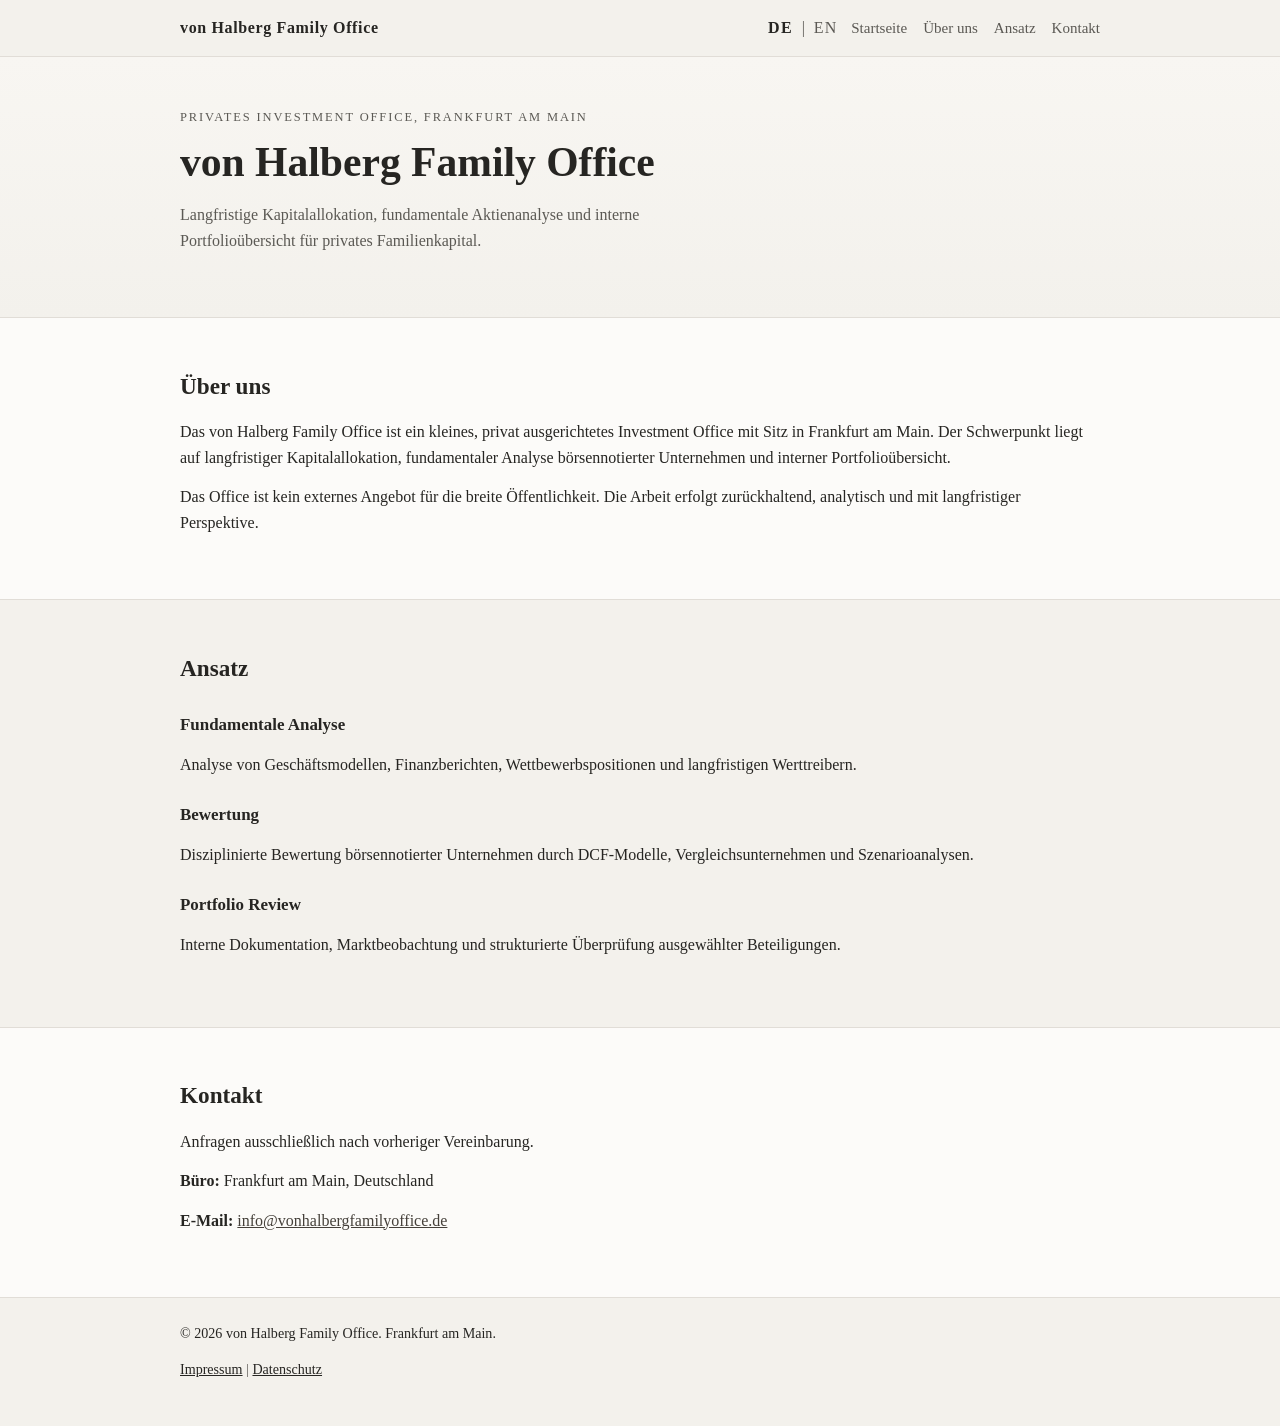
==== commit 8402b965: "Fix language switch navigation behavior" ====
--- a/index.html
+++ b/index.html
@@ -12,10 +12,10 @@
   <header class="site-header">
     <div class="container header-inner">
       <a class="brand" href="index.html">von Halberg Family Office</a>
-      <div class="lang-switch" role="group" aria-label="Sprachauswahl">
-        <button type="button" data-lang-switch="de" class="is-active" aria-pressed="true">DE</button>
+      <div class="lang-switch" role="navigation" aria-label="Sprachauswahl">
+        <a href="?lang=de" class="lang-link" data-lang="de">DE</a>
         <span class="separator">|</span>
-        <button type="button" data-lang-switch="en" aria-pressed="false">EN</button>
+        <a href="?lang=en" class="lang-link" data-lang="en">EN</a>
       </div>
       <nav aria-label="Hauptnavigation" class="site-nav">
         <a href="index.html"><span class="lang-de">Startseite</span><span class="lang-en">Home</span></a>
@@ -132,60 +132,90 @@
 
   <script>
     (function () {
-      const body = document.body;
-      const buttons = document.querySelectorAll('[data-lang-switch]');
       const validLanguages = { de: true, en: true };
 
-      const setLang = (lang) => {
-        if (!validLanguages[lang]) {
-          return;
-        }
-        body.setAttribute('data-lang', lang);
-        document.documentElement.setAttribute('lang', lang);
-
-        buttons.forEach((button) => {
-          const isActive = button.dataset.lang === lang;
-          button.classList.toggle('is-active', isActive);
-          button.setAttribute('aria-pressed', isActive ? 'true' : 'false');
-        });
-
+      const getPreferredLanguage = () => {
         try {
-          localStorage.setItem('vhfo-language', lang);
+          const urlLanguage = new URLSearchParams(window.location.search).get('lang');
+          if (validLanguages[urlLanguage]) {
+            return urlLanguage;
+          }
         } catch (error) {
           void error;
         }
 
         try {
-          const url = new URL(window.location.href);
-          url.searchParams.set('lang', lang);
-          window.history.replaceState({}, '', url);
+          const storedLanguage = localStorage.getItem('vhfo-language');
+          if (validLanguages[storedLanguage]) {
+            return storedLanguage;
+          }
         } catch (error) {
           void error;
         }
-      };
-
-      buttons.forEach((button) => {
-        button.addEventListener('click', () => {
-          setLang(button.dataset.lang);
+
+        return 'de';
+      };
+
+      const syncLanguageLinks = (language) => {
+        document.querySelectorAll('.lang-link').forEach((link) => {
+          const target = new URL(window.location.pathname, window.location.href);
+          target.searchParams.set('lang', link.dataset.lang);
+          link.href = `${target.pathname}${target.search}`;
+
+          const isActive = link.dataset.lang === language;
+          link.classList.toggle('is-active', isActive);
+          link.setAttribute('aria-current', isActive ? 'page' : 'false');
+        });
+      };
+
+      const syncNavigationLinks = (language) => {
+        document.querySelectorAll('.site-nav a, .legal-nav a').forEach((link) => {
+          try {
+            const url = new URL(link.getAttribute('href'), window.location.href);
+            url.searchParams.set('lang', language);
+            link.href = `${url.pathname}${url.search}${url.hash}`;
+          } catch (error) {
+            void error;
+          }
+        });
+      };
+
+      const setLanguage = (language) => {
+        document.body.setAttribute('data-lang', language);
+        document.documentElement.setAttribute('lang', language);
+
+        syncLanguageLinks(language);
+        syncNavigationLinks(language);
+
+        try {
+          localStorage.setItem('vhfo-language', language);
+        } catch (error) {
+          void error;
+        }
+      };
+
+      setLanguage(getPreferredLanguage());
+
+      document.querySelectorAll('.lang-switch .lang-link').forEach((link) => {
+        link.addEventListener('click', (event) => {
+          event.preventDefault();
+          const selectedLanguage = link.dataset.lang;
+
+          if (!validLanguages[selectedLanguage]) {
+            return;
+          }
+
+          setLanguage(selectedLanguage);
+
+          try {
+            const nextUrl = new URL(window.location.href);
+            nextUrl.searchParams.set('lang', selectedLanguage);
+            window.history.replaceState({}, '', nextUrl);
+          } catch (error) {
+            void error;
+          }
         });
       });
-
-      let initial = 'de';
-      try {
-        const paramLang = new URLSearchParams(window.location.search).get('lang');
-        if (paramLang) {
-          initial = paramLang;
-        } else {
-          const savedLang = localStorage.getItem('vhfo-language');
-          if (savedLang) {
-            initial = savedLang;
-          }
-        }
-      } catch (error) {
-        void error;
-      }
-
-      setLang(initial);
     })();
   </script>
 </body>
--- a/css/style.css
+++ b/css/style.css
@@ -79,24 +79,23 @@
   margin-left: auto;
 }
 
-.lang-switch button {
-  background: none;
-  border: none;
+.lang-link {
+  color: var(--muted);
+  text-decoration: none;
   padding: 0;
-  cursor: pointer;
-  color: var(--muted);
-  font: inherit;
   letter-spacing: 0.08em;
   text-transform: uppercase;
   transition: color 0.2s ease;
-}
-
-.lang-switch button:hover,
-.lang-switch button:focus {
-  color: var(--text);
-}
-
-.lang-switch button.is-active {
+  line-height: 1;
+}
+
+.lang-link:hover,
+.lang-link:focus {
+  color: var(--text);
+}
+
+.lang-link.is-active,
+.lang-link[aria-current='page'] {
   color: var(--text);
   font-weight: 600;
 }
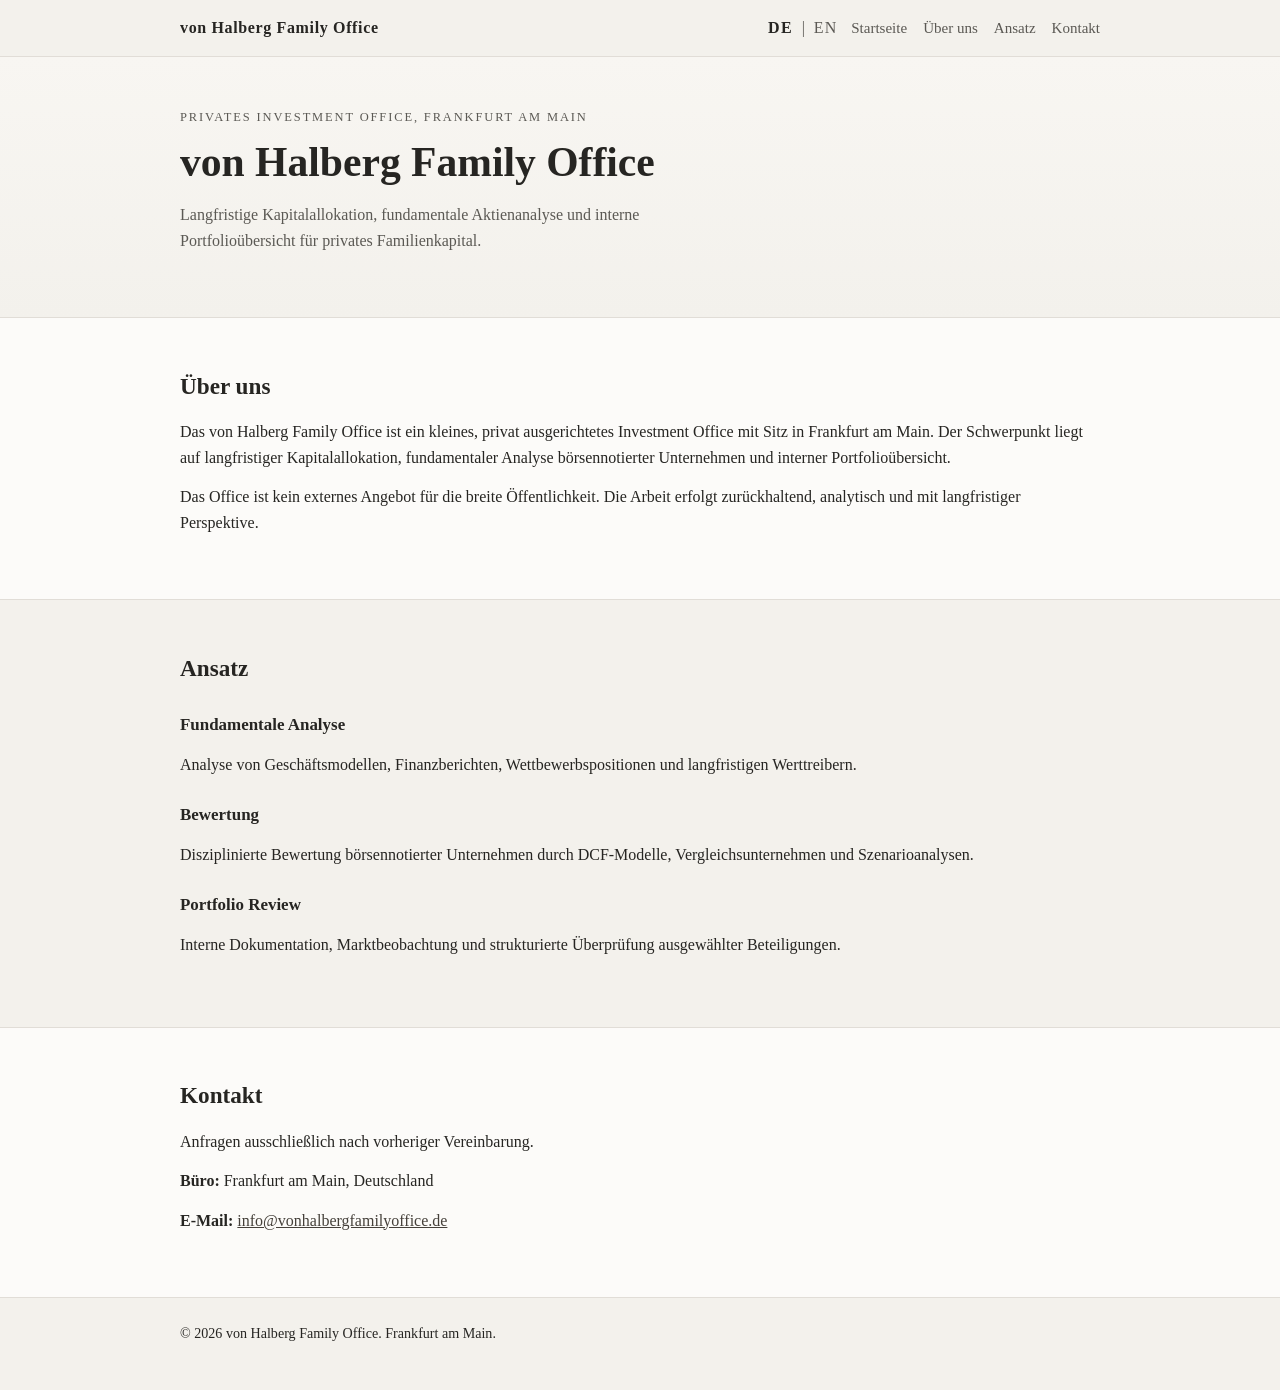
==== commit 71dda071: "Remove imprint/privacy footer links" ====
--- a/index.html
+++ b/index.html
@@ -122,11 +122,6 @@
   <footer>
     <div class="container">
       <p>© 2026 von Halberg Family Office. Frankfurt am Main.</p>
-      <p class="legal-nav">
-        <a href="impressum.html"><span class="lang-de">Impressum</span><span class="lang-en">Imprint</span></a>
-        <span class="separator">|</span>
-        <a href="privacy.html"><span class="lang-de">Datenschutz</span><span class="lang-en">Privacy</span></a>
-      </p>
     </div>
   </footer>
 
@@ -169,7 +164,7 @@
       };
 
       const syncNavigationLinks = (language) => {
-        document.querySelectorAll('.site-nav a, .legal-nav a').forEach((link) => {
+        document.querySelectorAll('.site-nav a').forEach((link) => {
           try {
             const url = new URL(link.getAttribute('href'), window.location.href);
             url.searchParams.set('lang', language);
--- a/css/style.css
+++ b/css/style.css
@@ -175,10 +175,6 @@
   margin-top: 0.4rem;
 }
 
-.legal-nav a {
-  color: inherit;
-}
-
 body[data-lang='de'] .lang-en,
 body[data-lang='en'] .lang-de {
   display: none;
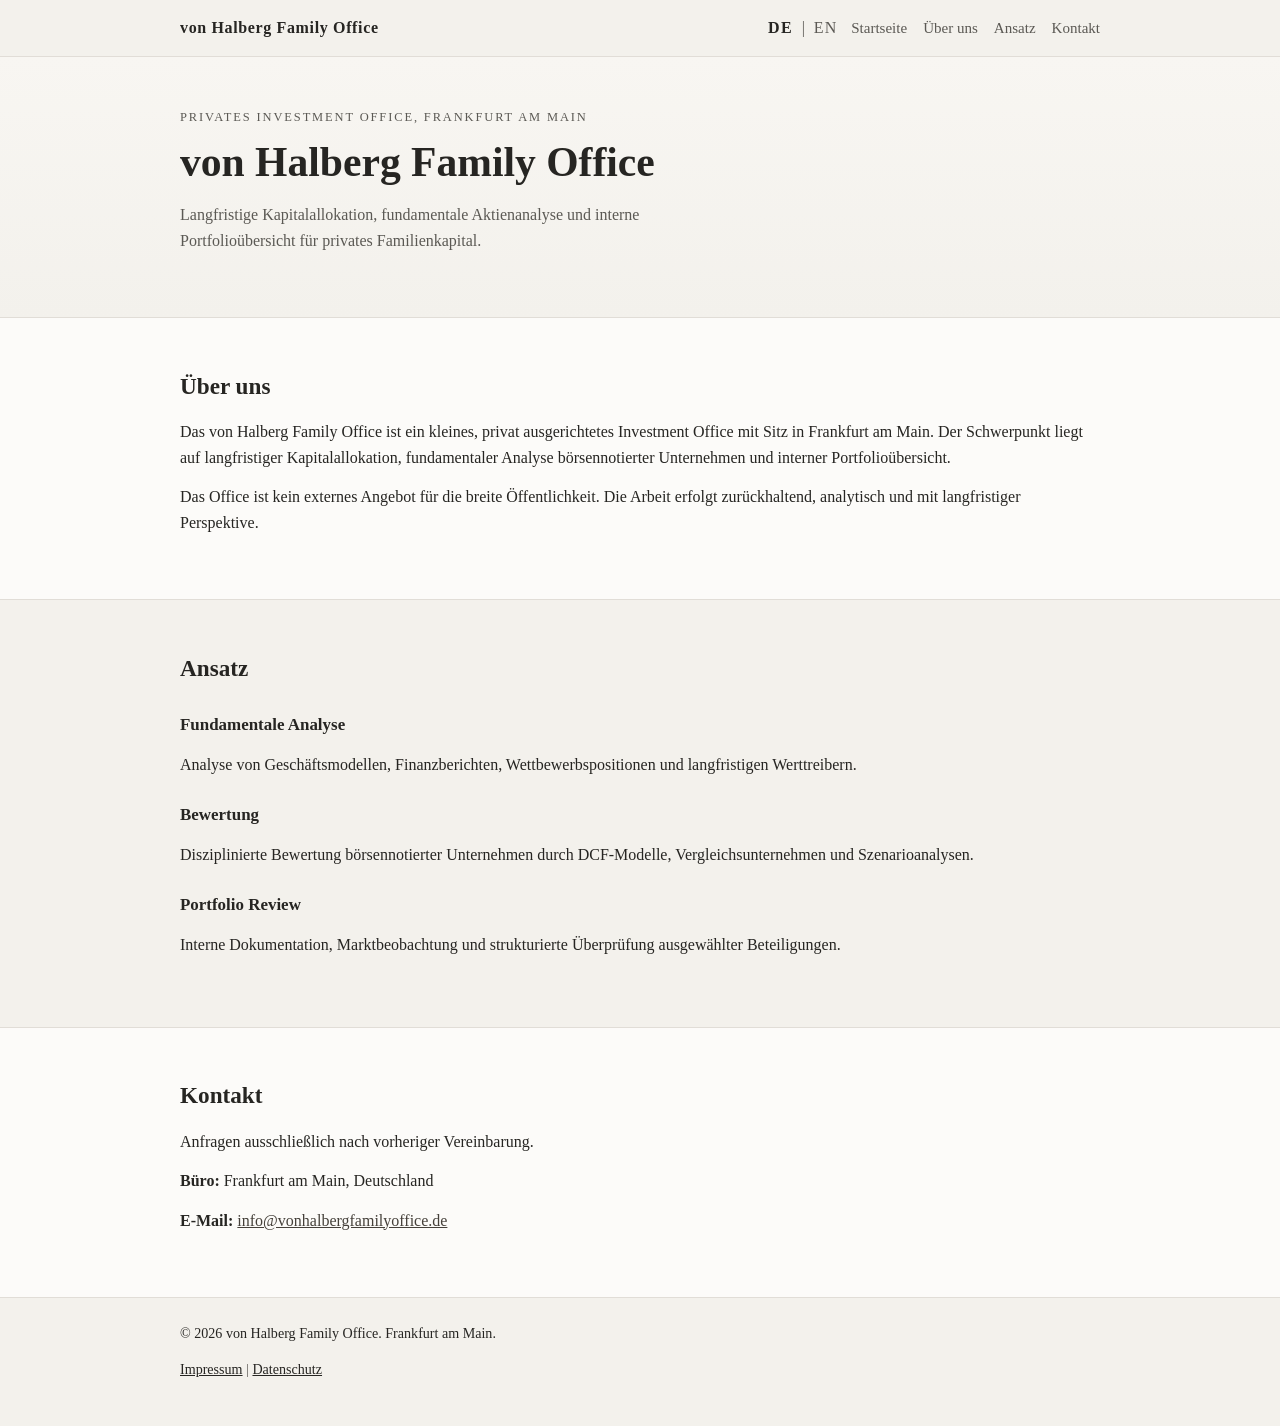
==== commit addcde80: "Add working imprint and privacy routes for manuscript prop" ====
--- a/index.html
+++ b/index.html
@@ -122,6 +122,18 @@
   <footer>
     <div class="container">
       <p>© 2026 von Halberg Family Office. Frankfurt am Main.</p>
+      <p class="legal-nav">
+        <span class="lang-de">
+          <a href="/impressum">Impressum</a>
+          <span class="separator">|</span>
+          <a href="/datenschutz">Datenschutz</a>
+        </span>
+        <span class="lang-en">
+          <a href="/en/imprint">Imprint</a>
+          <span class="separator">|</span>
+          <a href="/en/privacy">Privacy</a>
+        </span>
+      </p>
     </div>
   </footer>
 
--- a/css/style.css
+++ b/css/style.css
@@ -175,6 +175,10 @@
   margin-top: 0.4rem;
 }
 
+.legal-nav a {
+  color: inherit;
+}
+
 body[data-lang='de'] .lang-en,
 body[data-lang='en'] .lang-de {
   display: none;
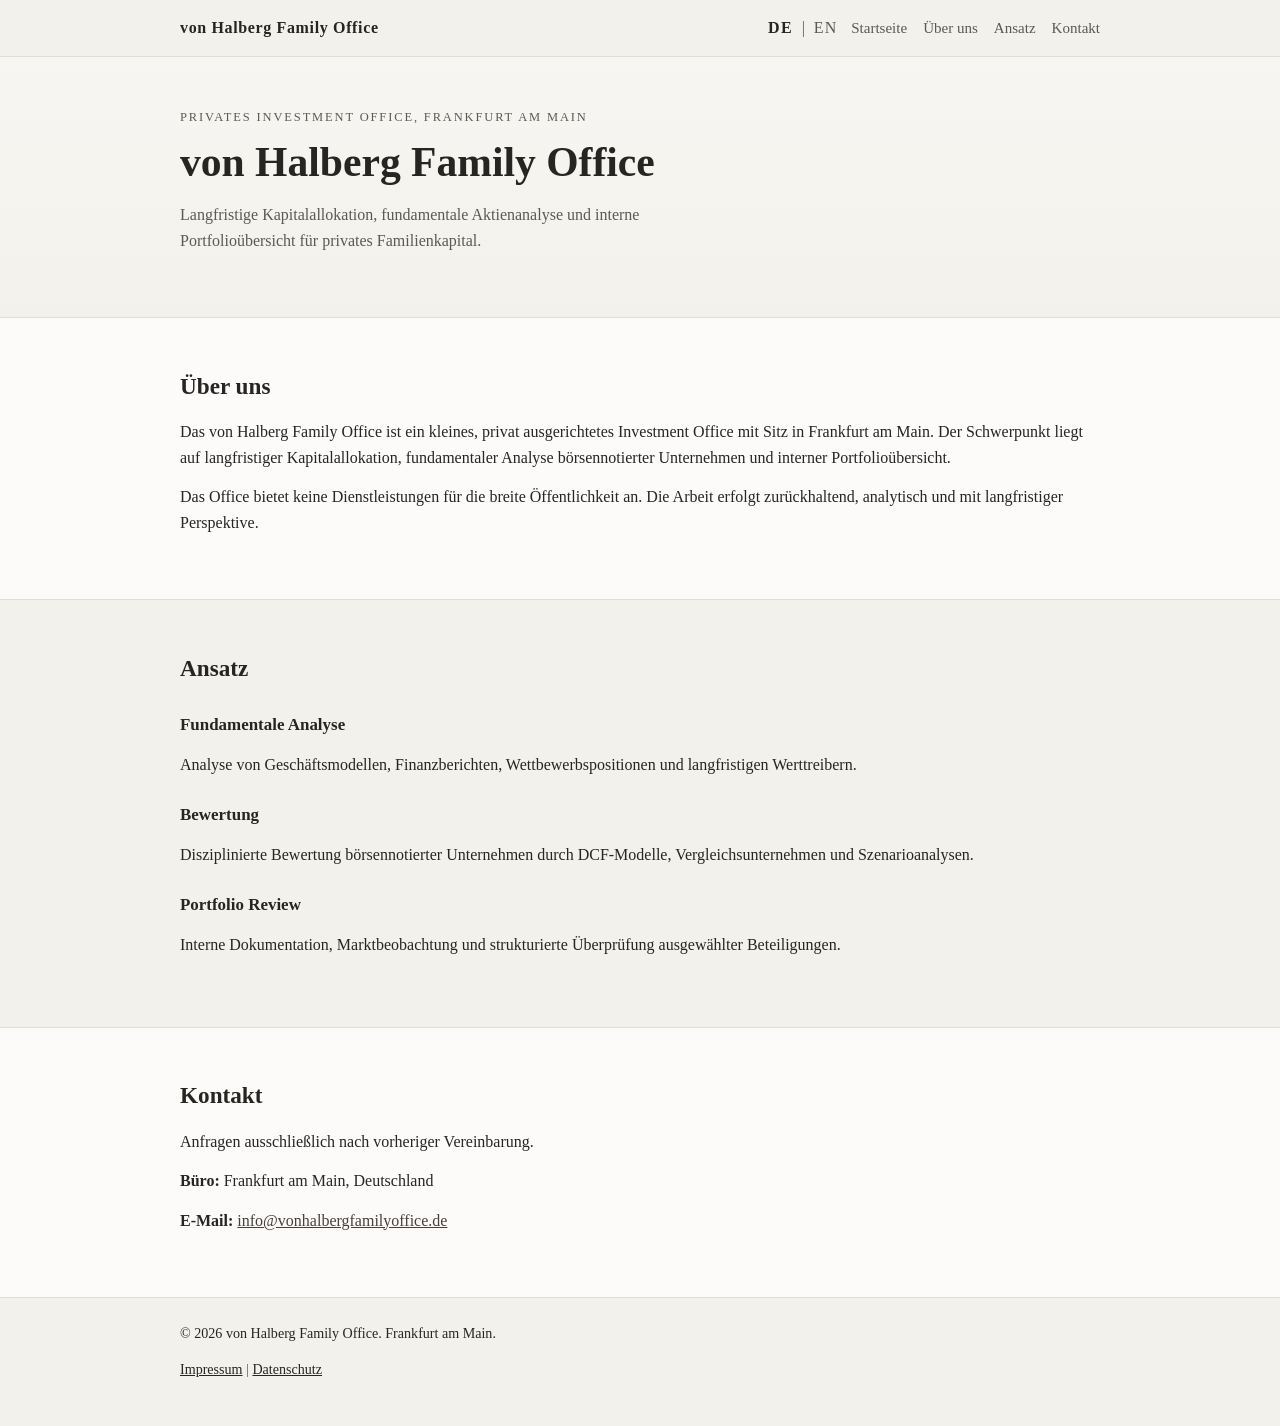
==== commit ab9e2e19: "Fix language toggling to single-language view" ====
--- a/index.html
+++ b/index.html
@@ -52,7 +52,7 @@
           <span class="lang-en">von Halberg Family Office is a small private investment office based in Frankfurt am Main. The office focuses on long-term capital allocation, fundamental analysis of listed companies and internal portfolio review.</span>
         </p>
         <p>
-          <span class="lang-de">Das Office ist kein externes Angebot für die breite Öffentlichkeit. Die Arbeit erfolgt zurückhaltend, analytisch und mit langfristiger Perspektive.</span>
+          <span class="lang-de">Das Office bietet keine Dienstleistungen für die breite Öffentlichkeit an. Die Arbeit erfolgt zurückhaltend, analytisch und mit langfristiger Perspektive.</span>
           <span class="lang-en">The office does not provide services to the general public. Its work is discreet, analytical and long-term in nature.</span>
         </p>
       </div>
--- a/css/style.css
+++ b/css/style.css
@@ -179,9 +179,21 @@
   color: inherit;
 }
 
+.lang-en {
+  display: none;
+}
+
+.lang-de {
+  display: inline;
+}
+
 body[data-lang='de'] .lang-en,
 body[data-lang='en'] .lang-de {
   display: none;
+}
+
+body[data-lang='en'] .lang-en {
+  display: inline;
 }
 
 @media (max-width: 640px) {
